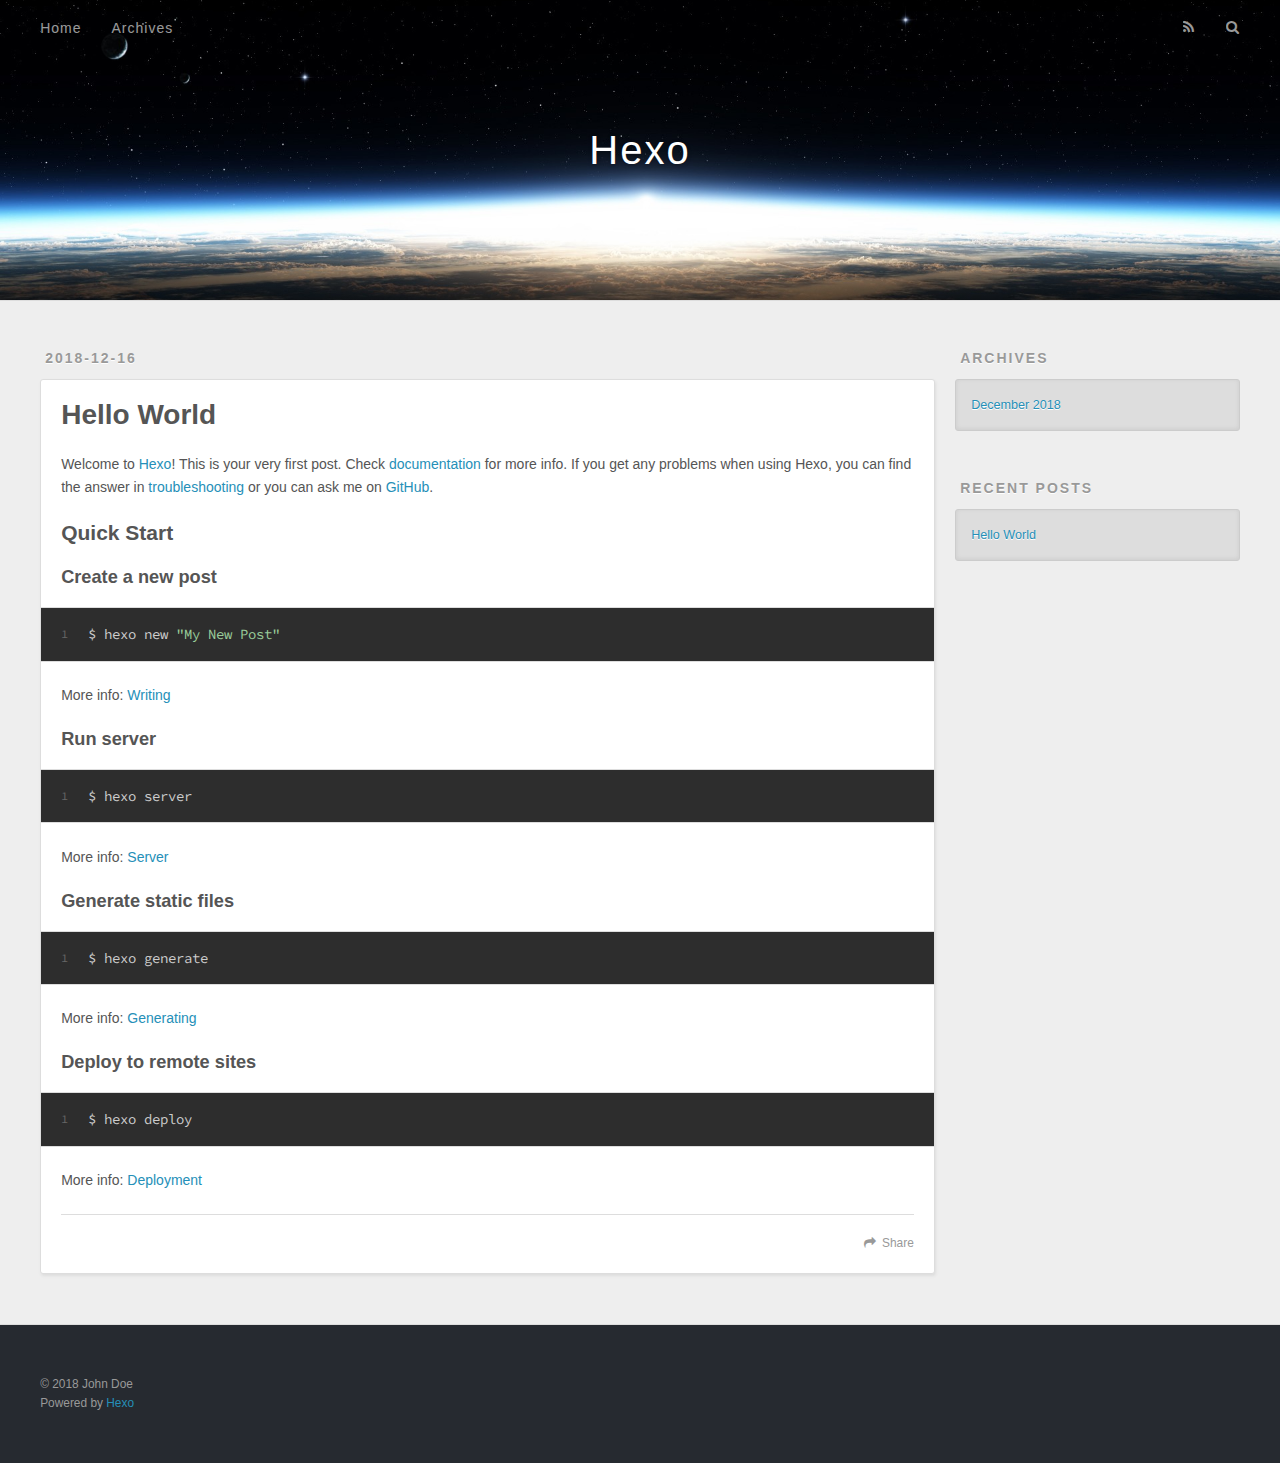
==== index.html @ 68a0a8bb "Site updated: 2018-12-16 21:15:47" ====
<!DOCTYPE html>
<html>
<head><meta name="generator" content="Hexo 3.8.0">
  <meta charset="utf-8">
  

  
  <title>Hexo</title>
  <meta name="viewport" content="width=device-width, initial-scale=1, maximum-scale=1">
  <meta property="og:type" content="website">
<meta property="og:title" content="Hexo">
<meta property="og:url" content="http://yoursite.com/index.html">
<meta property="og:site_name" content="Hexo">
<meta property="og:locale" content="default">
<meta name="twitter:card" content="summary">
<meta name="twitter:title" content="Hexo">
  
    <link rel="alternate" href="/atom.xml" title="Hexo" type="application/atom+xml">
  
  
    <link rel="icon" href="/favicon.png">
  
  
    <link href="//fonts.googleapis.com/css?family=Source+Code+Pro" rel="stylesheet" type="text/css">
  
  <link rel="stylesheet" href="/css/style.css">
</head>
</html>
<body>
  <div id="container">
    <div id="wrap">
      <header id="header">
  <div id="banner"></div>
  <div id="header-outer" class="outer">
    <div id="header-title" class="inner">
      <h1 id="logo-wrap">
        <a href="/" id="logo">Hexo</a>
      </h1>
      
    </div>
    <div id="header-inner" class="inner">
      <nav id="main-nav">
        <a id="main-nav-toggle" class="nav-icon"></a>
        
          <a class="main-nav-link" href="/">Home</a>
        
          <a class="main-nav-link" href="/archives">Archives</a>
        
      </nav>
      <nav id="sub-nav">
        
          <a id="nav-rss-link" class="nav-icon" href="/atom.xml" title="RSS Feed"></a>
        
        <a id="nav-search-btn" class="nav-icon" title="Search"></a>
      </nav>
      <div id="search-form-wrap">
        <form action="//google.com/search" method="get" accept-charset="UTF-8" class="search-form"><input type="search" name="q" class="search-form-input" placeholder="Search"><button type="submit" class="search-form-submit">&#xF002;</button><input type="hidden" name="sitesearch" value="http://yoursite.com"></form>
      </div>
    </div>
  </div>
</header>
      <div class="outer">
        <section id="main">
  
    <article id="post-hello-world" class="article article-type-post" itemscope="" itemprop="blogPost">
  <div class="article-meta">
    <a href="/2018/12/16/hello-world/" class="article-date">
  <time datetime="2018-12-16T12:35:05.035Z" itemprop="datePublished">2018-12-16</time>
</a>
    
  </div>
  <div class="article-inner">
    
    
      <header class="article-header">
        
  
    <h1 itemprop="name">
      <a class="article-title" href="/2018/12/16/hello-world/">Hello World</a>
    </h1>
  

      </header>
    
    <div class="article-entry" itemprop="articleBody">
      
        <p>Welcome to <a href="https://hexo.io/" target="_blank" rel="noopener">Hexo</a>! This is your very first post. Check <a href="https://hexo.io/docs/" target="_blank" rel="noopener">documentation</a> for more info. If you get any problems when using Hexo, you can find the answer in <a href="https://hexo.io/docs/troubleshooting.html" target="_blank" rel="noopener">troubleshooting</a> or you can ask me on <a href="https://github.com/hexojs/hexo/issues" target="_blank" rel="noopener">GitHub</a>.</p>
<h2 id="Quick-Start"><a href="#Quick-Start" class="headerlink" title="Quick Start"></a>Quick Start</h2><h3 id="Create-a-new-post"><a href="#Create-a-new-post" class="headerlink" title="Create a new post"></a>Create a new post</h3><figure class="highlight bash"><table><tr><td class="gutter"><pre><span class="line">1</span><br></pre></td><td class="code"><pre><span class="line">$ hexo new <span class="string">"My New Post"</span></span><br></pre></td></tr></table></figure>
<p>More info: <a href="https://hexo.io/docs/writing.html" target="_blank" rel="noopener">Writing</a></p>
<h3 id="Run-server"><a href="#Run-server" class="headerlink" title="Run server"></a>Run server</h3><figure class="highlight bash"><table><tr><td class="gutter"><pre><span class="line">1</span><br></pre></td><td class="code"><pre><span class="line">$ hexo server</span><br></pre></td></tr></table></figure>
<p>More info: <a href="https://hexo.io/docs/server.html" target="_blank" rel="noopener">Server</a></p>
<h3 id="Generate-static-files"><a href="#Generate-static-files" class="headerlink" title="Generate static files"></a>Generate static files</h3><figure class="highlight bash"><table><tr><td class="gutter"><pre><span class="line">1</span><br></pre></td><td class="code"><pre><span class="line">$ hexo generate</span><br></pre></td></tr></table></figure>
<p>More info: <a href="https://hexo.io/docs/generating.html" target="_blank" rel="noopener">Generating</a></p>
<h3 id="Deploy-to-remote-sites"><a href="#Deploy-to-remote-sites" class="headerlink" title="Deploy to remote sites"></a>Deploy to remote sites</h3><figure class="highlight bash"><table><tr><td class="gutter"><pre><span class="line">1</span><br></pre></td><td class="code"><pre><span class="line">$ hexo deploy</span><br></pre></td></tr></table></figure>
<p>More info: <a href="https://hexo.io/docs/deployment.html" target="_blank" rel="noopener">Deployment</a></p>

      
    </div>
    <footer class="article-footer">
      <a data-url="http://yoursite.com/2018/12/16/hello-world/" data-id="cjpqvtoq40000vkah9egn4f85" class="article-share-link">Share</a>
      
      
    </footer>
  </div>
  
</article>


  


</section>
        
          <aside id="sidebar">
  
    

  
    

  
    
  
    
  <div class="widget-wrap">
    <h3 class="widget-title">Archives</h3>
    <div class="widget">
      <ul class="archive-list"><li class="archive-list-item"><a class="archive-list-link" href="/archives/2018/12/">December 2018</a></li></ul>
    </div>
  </div>


  
    
  <div class="widget-wrap">
    <h3 class="widget-title">Recent Posts</h3>
    <div class="widget">
      <ul>
        
          <li>
            <a href="/2018/12/16/hello-world/">Hello World</a>
          </li>
        
      </ul>
    </div>
  </div>

  
</aside>
        
      </div>
      <footer id="footer">
  
  <div class="outer">
    <div id="footer-info" class="inner">
      &copy; 2018 John Doe<br>
      Powered by <a href="http://hexo.io/" target="_blank">Hexo</a>
    </div>
  </div>
</footer>
    </div>
    <nav id="mobile-nav">
  
    <a href="/" class="mobile-nav-link">Home</a>
  
    <a href="/archives" class="mobile-nav-link">Archives</a>
  
</nav>
    

<script src="//ajax.googleapis.com/ajax/libs/jquery/2.0.3/jquery.min.js"></script>


  <link rel="stylesheet" href="/fancybox/jquery.fancybox.css">
  <script src="/fancybox/jquery.fancybox.pack.js"></script>


<script src="/js/script.js"></script>



  </div>
</body>
</html>
---- css/style.css ----
body {
  width: 100%;
}
body:before,
body:after {
  content: "";
  display: table;
}
body:after {
  clear: both;
}
html,
body,
div,
span,
applet,
object,
iframe,
h1,
h2,
h3,
h4,
h5,
h6,
p,
blockquote,
pre,
a,
abbr,
acronym,
address,
big,
cite,
code,
del,
dfn,
em,
img,
ins,
kbd,
q,
s,
samp,
small,
strike,
strong,
sub,
sup,
tt,
var,
dl,
dt,
dd,
ol,
ul,
li,
fieldset,
form,
label,
legend,
table,
caption,
tbody,
tfoot,
thead,
tr,
th,
td {
  margin: 0;
  padding: 0;
  border: 0;
  outline: 0;
  font-weight: inherit;
  font-style: inherit;
  font-family: inherit;
  font-size: 100%;
  vertical-align: baseline;
}
body {
  line-height: 1;
  color: #000;
  background: #fff;
}
ol,
ul {
  list-style: none;
}
table {
  border-collapse: separate;
  border-spacing: 0;
  vertical-align: middle;
}
caption,
th,
td {
  text-align: left;
  font-weight: normal;
  vertical-align: middle;
}
a img {
  border: none;
}
input,
button {
  margin: 0;
  padding: 0;
}
input::-moz-focus-inner,
button::-moz-focus-inner {
  border: 0;
  padding: 0;
}
@font-face {
  font-family: FontAwesome;
  font-style: normal;
  font-weight: normal;
  src: url("fonts/fontawesome-webfont.eot?v=#4.0.3");
  src: url("fonts/fontawesome-webfont.eot?#iefix&v=#4.0.3") format("embedded-opentype"), url("fonts/fontawesome-webfont.woff?v=#4.0.3") format("woff"), url("fonts/fontawesome-webfont.ttf?v=#4.0.3") format("truetype"), url("fonts/fontawesome-webfont.svg#fontawesomeregular?v=#4.0.3") format("svg");
}
html,
body,
#container {
  height: 100%;
}
body {
  background: #eee;
  font: 14px -apple-system, BlinkMacSystemFont, "Segoe UI", "Roboto", "Oxygen", "Ubuntu", "Cantarell", "Fira Sans", "Droid Sans", "Helvetica Neue", sans-serif;
  -webkit-text-size-adjust: 100%;
}
.outer {
  max-width: 1220px;
  margin: 0 auto;
  padding: 0 20px;
}
.outer:before,
.outer:after {
  content: "";
  display: table;
}
.outer:after {
  clear: both;
}
.inner {
  display: inline;
  float: left;
  width: 98.33333333333333%;
  margin: 0 0.833333333333333%;
}
.left,
.alignleft {
  float: left;
}
.right,
.alignright {
  float: right;
}
.clear {
  clear: both;
}
#container {
  position: relative;
}
.mobile-nav-on {
  overflow: hidden;
}
#wrap {
  height: 100%;
  width: 100%;
  position: absolute;
  top: 0;
  left: 0;
  -webkit-transition: 0.2s ease-out;
  -moz-transition: 0.2s ease-out;
  -ms-transition: 0.2s ease-out;
  transition: 0.2s ease-out;
  z-index: 1;
  background: #eee;
}
.mobile-nav-on #wrap {
  left: 280px;
}
@media screen and (min-width: 768px) {
  #main {
    display: inline;
    float: left;
    width: 73.33333333333333%;
    margin: 0 0.833333333333333%;
  }
}
.article-date,
.article-category-link,
.archive-year,
.widget-title {
  text-decoration: none;
  text-transform: uppercase;
  letter-spacing: 2px;
  color: #999;
  margin-bottom: 1em;
  margin-left: 5px;
  line-height: 1em;
  text-shadow: 0 1px #fff;
  font-weight: bold;
}
.article-inner,
.archive-article-inner {
  background: #fff;
  -webkit-box-shadow: 1px 2px 3px #ddd;
  box-shadow: 1px 2px 3px #ddd;
  border: 1px solid #ddd;
  border-radius: 3px;
}
.article-entry h1,
.widget h1 {
  font-size: 2em;
}
.article-entry h2,
.widget h2 {
  font-size: 1.5em;
}
.article-entry h3,
.widget h3 {
  font-size: 1.3em;
}
.article-entry h4,
.widget h4 {
  font-size: 1.2em;
}
.article-entry h5,
.widget h5 {
  font-size: 1em;
}
.article-entry h6,
.widget h6 {
  font-size: 1em;
  color: #999;
}
.article-entry hr,
.widget hr {
  border: 1px dashed #ddd;
}
.article-entry strong,
.widget strong {
  font-weight: bold;
}
.article-entry em,
.widget em,
.article-entry cite,
.widget cite {
  font-style: italic;
}
.article-entry sup,
.widget sup,
.article-entry sub,
.widget sub {
  font-size: 0.75em;
  line-height: 0;
  position: relative;
  vertical-align: baseline;
}
.article-entry sup,
.widget sup {
  top: -0.5em;
}
.article-entry sub,
.widget sub {
  bottom: -0.2em;
}
.article-entry small,
.widget small {
  font-size: 0.85em;
}
.article-entry acronym,
.widget acronym,
.article-entry abbr,
.widget abbr {
  border-bottom: 1px dotted;
}
.article-entry ul,
.widget ul,
.article-entry ol,
.widget ol,
.article-entry dl,
.widget dl {
  margin: 0 20px;
  line-height: 1.6em;
}
.article-entry ul ul,
.widget ul ul,
.article-entry ol ul,
.widget ol ul,
.article-entry ul ol,
.widget ul ol,
.article-entry ol ol,
.widget ol ol {
  margin-top: 0;
  margin-bottom: 0;
}
.article-entry ul,
.widget ul {
  list-style: disc;
}
.article-entry ol,
.widget ol {
  list-style: decimal;
}
.article-entry dt,
.widget dt {
  font-weight: bold;
}
#header {
  height: 300px;
  position: relative;
  border-bottom: 1px solid #ddd;
}
#header:before,
#header:after {
  content: "";
  position: absolute;
  left: 0;
  right: 0;
  height: 40px;
}
#header:before {
  top: 0;
  background: -webkit-linear-gradient(rgba(0,0,0,0.2), transparent);
  background: -moz-linear-gradient(rgba(0,0,0,0.2), transparent);
  background: -ms-linear-gradient(rgba(0,0,0,0.2), transparent);
  background: linear-gradient(rgba(0,0,0,0.2), transparent);
}
#header:after {
  bottom: 0;
  background: -webkit-linear-gradient(transparent, rgba(0,0,0,0.2));
  background: -moz-linear-gradient(transparent, rgba(0,0,0,0.2));
  background: -ms-linear-gradient(transparent, rgba(0,0,0,0.2));
  background: linear-gradient(transparent, rgba(0,0,0,0.2));
}
#header-outer {
  height: 100%;
  position: relative;
}
#header-inner {
  position: relative;
  overflow: hidden;
}
#banner {
  position: absolute;
  top: 0;
  left: 0;
  width: 100%;
  height: 100%;
  background: url("images/banner.jpg") center #000;
  -webkit-background-size: cover;
  -moz-background-size: cover;
  background-size: cover;
  z-index: -1;
}
#header-title {
  text-align: center;
  height: 40px;
  position: absolute;
  top: 50%;
  left: 0;
  margin-top: -20px;
}
#logo,
#subtitle {
  text-decoration: none;
  color: #fff;
  font-weight: 300;
  text-shadow: 0 1px 4px rgba(0,0,0,0.3);
}
#logo {
  font-size: 40px;
  line-height: 40px;
  letter-spacing: 2px;
}
#subtitle {
  font-size: 16px;
  line-height: 16px;
  letter-spacing: 1px;
}
#subtitle-wrap {
  margin-top: 16px;
}
#main-nav {
  float: left;
  margin-left: -15px;
}
.nav-icon,
.main-nav-link {
  float: left;
  color: #fff;
  opacity: 0.6;
  text-decoration: none;
  text-shadow: 0 1px rgba(0,0,0,0.2);
  -webkit-transition: opacity 0.2s;
  -moz-transition: opacity 0.2s;
  -ms-transition: opacity 0.2s;
  transition: opacity 0.2s;
  display: block;
  padding: 20px 15px;
}
.nav-icon:hover,
.main-nav-link:hover {
  opacity: 1;
}
.nav-icon {
  font-family: FontAwesome;
  text-align: center;
  font-size: 14px;
  width: 14px;
  height: 14px;
  padding: 20px 15px;
  position: relative;
  cursor: pointer;
}
.main-nav-link {
  font-weight: 300;
  letter-spacing: 1px;
}
@media screen and (max-width: 479px) {
  .main-nav-link {
    display: none;
  }
}
#main-nav-toggle {
  display: none;
}
#main-nav-toggle:before {
  content: "\f0c9";
}
@media screen and (max-width: 479px) {
  #main-nav-toggle {
    display: block;
  }
}
#sub-nav {
  float: right;
  margin-right: -15px;
}
#nav-rss-link:before {
  content: "\f09e";
}
#nav-search-btn:before {
  content: "\f002";
}
#search-form-wrap {
  position: absolute;
  top: 15px;
  width: 150px;
  height: 30px;
  right: -150px;
  opacity: 0;
  -webkit-transition: 0.2s ease-out;
  -moz-transition: 0.2s ease-out;
  -ms-transition: 0.2s ease-out;
  transition: 0.2s ease-out;
}
#search-form-wrap.on {
  opacity: 1;
  right: 0;
}
@media screen and (max-width: 479px) {
  #search-form-wrap {
    width: 100%;
    right: -100%;
  }
}
.search-form {
  position: absolute;
  top: 0;
  left: 0;
  right: 0;
  background: #fff;
  padding: 5px 15px;
  border-radius: 15px;
  -webkit-box-shadow: 0 0 10px rgba(0,0,0,0.3);
  box-shadow: 0 0 10px rgba(0,0,0,0.3);
}
.search-form-input {
  border: none;
  background: none;
  color: #555;
  width: 100%;
  font: 13px -apple-system, BlinkMacSystemFont, "Segoe UI", "Roboto", "Oxygen", "Ubuntu", "Cantarell", "Fira Sans", "Droid Sans", "Helvetica Neue", sans-serif;
  outline: none;
}
.search-form-input::-webkit-search-results-decoration,
.search-form-input::-webkit-search-cancel-button {
  -webkit-appearance: none;
}
.search-form-submit {
  position: absolute;
  top: 50%;
  right: 10px;
  margin-top: -7px;
  font: 13px FontAwesome;
  border: none;
  background: none;
  color: #bbb;
  cursor: pointer;
}
.search-form-submit:hover,
.search-form-submit:focus {
  color: #777;
}
.article {
  margin: 50px 0;
}
.article-inner {
  overflow: hidden;
}
.article-meta:before,
.article-meta:after {
  content: "";
  display: table;
}
.article-meta:after {
  clear: both;
}
.article-date {
  float: left;
}
.article-category {
  float: left;
  line-height: 1em;
  color: #ccc;
  text-shadow: 0 1px #fff;
  margin-left: 8px;
}
.article-category:before {
  content: "\2022";
}
.article-category-link {
  margin: 0 12px 1em;
}
.article-header {
  padding: 20px 20px 0;
}
.article-title {
  text-decoration: none;
  font-size: 2em;
  font-weight: bold;
  color: #555;
  line-height: 1.1em;
  -webkit-transition: color 0.2s;
  -moz-transition: color 0.2s;
  -ms-transition: color 0.2s;
  transition: color 0.2s;
}
a.article-title:hover {
  color: #258fb8;
}
.article-entry {
  color: #555;
  padding: 0 20px;
}
.article-entry:before,
.article-entry:after {
  content: "";
  display: table;
}
.article-entry:after {
  clear: both;
}
.article-entry p,
.article-entry table {
  line-height: 1.6em;
  margin: 1.6em 0;
}
.article-entry h1,
.article-entry h2,
.article-entry h3,
.article-entry h4,
.article-entry h5,
.article-entry h6 {
  font-weight: bold;
}
.article-entry h1,
.article-entry h2,
.article-entry h3,
.article-entry h4,
.article-entry h5,
.article-entry h6 {
  line-height: 1.1em;
  margin: 1.1em 0;
}
.article-entry a {
  color: #258fb8;
  text-decoration: none;
}
.article-entry a:hover {
  text-decoration: underline;
}
.article-entry ul,
.article-entry ol,
.article-entry dl {
  margin-top: 1.6em;
  margin-bottom: 1.6em;
}
.article-entry img,
.article-entry video {
  max-width: 100%;
  height: auto;
  display: block;
  margin: auto;
}
.article-entry iframe {
  border: none;
}
.article-entry table {
  width: 100%;
  border-collapse: collapse;
  border-spacing: 0;
}
.article-entry th {
  font-weight: bold;
  border-bottom: 3px solid #ddd;
  padding-bottom: 0.5em;
}
.article-entry td {
  border-bottom: 1px solid #ddd;
  padding: 10px 0;
}
.article-entry blockquote {
  font-family: Georgia, "Times New Roman", serif;
  font-size: 1.4em;
  margin: 1.6em 20px;
  text-align: center;
}
.article-entry blockquote footer {
  font-size: 14px;
  margin: 1.6em 0;
  font-family: -apple-system, BlinkMacSystemFont, "Segoe UI", "Roboto", "Oxygen", "Ubuntu", "Cantarell", "Fira Sans", "Droid Sans", "Helvetica Neue", sans-serif;
}
.article-entry blockquote footer cite:before {
  content: "—";
  padding: 0 0.5em;
}
.article-entry .pullquote {
  text-align: left;
  width: 45%;
  margin: 0;
}
.article-entry .pullquote.left {
  margin-left: 0.5em;
  margin-right: 1em;
}
.article-entry .pullquote.right {
  margin-right: 0.5em;
  margin-left: 1em;
}
.article-entry .caption {
  color: #999;
  display: block;
  font-size: 0.9em;
  margin-top: 0.5em;
  position: relative;
  text-align: center;
}
.article-entry .video-container {
  position: relative;
  padding-top: 56.25%;
  height: 0;
  overflow: hidden;
}
.article-entry .video-container iframe,
.article-entry .video-container object,
.article-entry .video-container embed {
  position: absolute;
  top: 0;
  left: 0;
  width: 100%;
  height: 100%;
  margin-top: 0;
}
.article-more-link a {
  display: inline-block;
  line-height: 1em;
  padding: 6px 15px;
  border-radius: 15px;
  background: #eee;
  color: #999;
  text-shadow: 0 1px #fff;
  text-decoration: none;
}
.article-more-link a:hover {
  background: #258fb8;
  color: #fff;
  text-decoration: none;
  text-shadow: 0 1px #1e7293;
}
.article-footer {
  font-size: 0.85em;
  line-height: 1.6em;
  border-top: 1px solid #ddd;
  padding-top: 1.6em;
  margin: 0 20px 20px;
}
.article-footer:before,
.article-footer:after {
  content: "";
  display: table;
}
.article-footer:after {
  clear: both;
}
.article-footer a {
  color: #999;
  text-decoration: none;
}
.article-footer a:hover {
  color: #555;
}
.article-tag-list-item {
  float: left;
  margin-right: 10px;
}
.article-tag-list-link:before {
  content: "#";
}
.article-comment-link {
  float: right;
}
.article-comment-link:before {
  content: "\f075";
  font-family: FontAwesome;
  padding-right: 8px;
}
.article-share-link {
  cursor: pointer;
  float: right;
  margin-left: 20px;
}
.article-share-link:before {
  content: "\f064";
  font-family: FontAwesome;
  padding-right: 6px;
}
#article-nav {
  position: relative;
}
#article-nav:before,
#article-nav:after {
  content: "";
  display: table;
}
#article-nav:after {
  clear: both;
}
@media screen and (min-width: 768px) {
  #article-nav {
    margin: 50px 0;
  }
  #article-nav:before {
    width: 8px;
    height: 8px;
    position: absolute;
    top: 50%;
    left: 50%;
    margin-top: -4px;
    margin-left: -4px;
    content: "";
    border-radius: 50%;
    background: #ddd;
    -webkit-box-shadow: 0 1px 2px #fff;
    box-shadow: 0 1px 2px #fff;
  }
}
.article-nav-link-wrap {
  text-decoration: none;
  text-shadow: 0 1px #fff;
  color: #999;
  -webkit-box-sizing: border-box;
  -moz-box-sizing: border-box;
  box-sizing: border-box;
  margin-top: 50px;
  text-align: center;
  display: block;
}
.article-nav-link-wrap:hover {
  color: #555;
}
@media screen and (min-width: 768px) {
  .article-nav-link-wrap {
    width: 50%;
    margin-top: 0;
  }
}
@media screen and (min-width: 768px) {
  #article-nav-newer {
    float: left;
    text-align: right;
    padding-right: 20px;
  }
}
@media screen and (min-width: 768px) {
  #article-nav-older {
    float: right;
    text-align: left;
    padding-left: 20px;
  }
}
.article-nav-caption {
  text-transform: uppercase;
  letter-spacing: 2px;
  color: #ddd;
  line-height: 1em;
  font-weight: bold;
}
#article-nav-newer .article-nav-caption {
  margin-right: -2px;
}
.article-nav-title {
  font-size: 0.85em;
  line-height: 1.6em;
  margin-top: 0.5em;
}
.article-share-box {
  position: absolute;
  display: none;
  background: #fff;
  -webkit-box-shadow: 1px 2px 10px rgba(0,0,0,0.2);
  box-shadow: 1px 2px 10px rgba(0,0,0,0.2);
  border-radius: 3px;
  margin-left: -145px;
  overflow: hidden;
  z-index: 1;
}
.article-share-box.on {
  display: block;
}
.article-share-input {
  width: 100%;
  background: none;
  -webkit-box-sizing: border-box;
  -moz-box-sizing: border-box;
  box-sizing: border-box;
  font: 14px -apple-system, BlinkMacSystemFont, "Segoe UI", "Roboto", "Oxygen", "Ubuntu", "Cantarell", "Fira Sans", "Droid Sans", "Helvetica Neue", sans-serif;
  padding: 0 15px;
  color: #555;
  outline: none;
  border: 1px solid #ddd;
  border-radius: 3px 3px 0 0;
  height: 36px;
  line-height: 36px;
}
.article-share-links {
  background: #eee;
}
.article-share-links:before,
.article-share-links:after {
  content: "";
  display: table;
}
.article-share-links:after {
  clear: both;
}
.article-share-twitter,
.article-share-facebook,
.article-share-pinterest,
.article-share-google {
  width: 50px;
  height: 36px;
  display: block;
  float: left;
  position: relative;
  color: #999;
  text-shadow: 0 1px #fff;
}
.article-share-twitter:before,
.article-share-facebook:before,
.article-share-pinterest:before,
.article-share-google:before {
  font-size: 20px;
  font-family: FontAwesome;
  width: 20px;
  height: 20px;
  position: absolute;
  top: 50%;
  left: 50%;
  margin-top: -10px;
  margin-left: -10px;
  text-align: center;
}
.article-share-twitter:hover,
.article-share-facebook:hover,
.article-share-pinterest:hover,
.article-share-google:hover {
  color: #fff;
}
.article-share-twitter:before {
  content: "\f099";
}
.article-share-twitter:hover {
  background: #00aced;
  text-shadow: 0 1px #008abe;
}
.article-share-facebook:before {
  content: "\f09a";
}
.article-share-facebook:hover {
  background: #3b5998;
  text-shadow: 0 1px #2f477a;
}
.article-share-pinterest:before {
  content: "\f0d2";
}
.article-share-pinterest:hover {
  background: #cb2027;
  text-shadow: 0 1px #a21a1f;
}
.article-share-google:before {
  content: "\f0d5";
}
.article-share-google:hover {
  background: #dd4b39;
  text-shadow: 0 1px #be3221;
}
.article-gallery {
  background: #000;
  position: relative;
}
.article-gallery-photos {
  position: relative;
  overflow: hidden;
}
.article-gallery-img {
  display: none;
  max-width: 100%;
}
.article-gallery-img:first-child {
  display: block;
}
.article-gallery-img.loaded {
  position: absolute;
  display: block;
}
.article-gallery-img img {
  display: block;
  max-width: 100%;
  margin: 0 auto;
}
#comments {
  background: #fff;
  -webkit-box-shadow: 1px 2px 3px #ddd;
  box-shadow: 1px 2px 3px #ddd;
  padding: 20px;
  border: 1px solid #ddd;
  border-radius: 3px;
  margin: 50px 0;
}
#comments a {
  color: #258fb8;
}
.archives-wrap {
  margin: 50px 0;
}
.archives:before,
.archives:after {
  content: "";
  display: table;
}
.archives:after {
  clear: both;
}
.archive-year-wrap {
  margin-bottom: 1em;
}
.archives {
  -webkit-column-gap: 10px;
  -moz-column-gap: 10px;
  column-gap: 10px;
}
@media screen and (min-width: 480px) and (max-width: 767px) {
  .archives {
    -webkit-column-count: 2;
    -moz-column-count: 2;
    column-count: 2;
  }
}
@media screen and (min-width: 768px) {
  .archives {
    -webkit-column-count: 3;
    -moz-column-count: 3;
    column-count: 3;
  }
}
.archive-article {
  -webkit-column-break-inside: avoid;
  page-break-inside: avoid;
  overflow: hidden;
  break-inside: avoid-column;
}
.archive-article-inner {
  padding: 10px;
  margin-bottom: 15px;
}
.archive-article-title {
  text-decoration: none;
  font-weight: bold;
  color: #555;
  -webkit-transition: color 0.2s;
  -moz-transition: color 0.2s;
  -ms-transition: color 0.2s;
  transition: color 0.2s;
  line-height: 1.6em;
}
.archive-article-title:hover {
  color: #258fb8;
}
.archive-article-footer {
  margin-top: 1em;
}
.archive-article-date {
  color: #999;
  text-decoration: none;
  font-size: 0.85em;
  line-height: 1em;
  margin-bottom: 0.5em;
  display: block;
}
#page-nav {
  margin: 50px auto;
  background: #fff;
  -webkit-box-shadow: 1px 2px 3px #ddd;
  box-shadow: 1px 2px 3px #ddd;
  border: 1px solid #ddd;
  border-radius: 3px;
  text-align: center;
  color: #999;
  overflow: hidden;
}
#page-nav:before,
#page-nav:after {
  content: "";
  display: table;
}
#page-nav:after {
  clear: both;
}
#page-nav a,
#page-nav span {
  padding: 10px 20px;
  line-height: 1;
  height: 2ex;
}
#page-nav a {
  color: #999;
  text-decoration: none;
}
#page-nav a:hover {
  background: #999;
  color: #fff;
}
#page-nav .prev {
  float: left;
}
#page-nav .next {
  float: right;
}
#page-nav .page-number {
  display: inline-block;
}
@media screen and (max-width: 479px) {
  #page-nav .page-number {
    display: none;
  }
}
#page-nav .current {
  color: #555;
  font-weight: bold;
}
#page-nav .space {
  color: #ddd;
}
#footer {
  background: #262a30;
  padding: 50px 0;
  border-top: 1px solid #ddd;
  color: #999;
}
#footer a {
  color: #258fb8;
  text-decoration: none;
}
#footer a:hover {
  text-decoration: underline;
}
#footer-info {
  line-height: 1.6em;
  font-size: 0.85em;
}
.article-entry pre,
.article-entry .highlight {
  background: #2d2d2d;
  margin: 0 -20px;
  padding: 15px 20px;
  border-style: solid;
  border-color: #ddd;
  border-width: 1px 0;
  overflow: auto;
  color: #ccc;
  line-height: 22.400000000000002px;
}
.article-entry .highlight .gutter pre,
.article-entry .gist .gist-file .gist-data .line-numbers {
  color: #666;
  font-size: 0.85em;
}
.article-entry pre,
.article-entry code {
  font-family: "Source Code Pro", Consolas, Monaco, Menlo, Consolas, monospace;
}
.article-entry code {
  background: #eee;
  text-shadow: 0 1px #fff;
  padding: 0 0.3em;
}
.article-entry pre code {
  background: none;
  text-shadow: none;
  padding: 0;
}
.article-entry .highlight pre {
  border: none;
  margin: 0;
  padding: 0;
}
.article-entry .highlight table {
  margin: 0;
  width: auto;
}
.article-entry .highlight td {
  border: none;
  padding: 0;
}
.article-entry .highlight figcaption {
  font-size: 0.85em;
  color: #999;
  line-height: 1em;
  margin-bottom: 1em;
}
.article-entry .highlight figcaption:before,
.article-entry .highlight figcaption:after {
  content: "";
  display: table;
}
.article-entry .highlight figcaption:after {
  clear: both;
}
.article-entry .highlight figcaption a {
  float: right;
}
.article-entry .highlight .gutter pre {
  text-align: right;
  padding-right: 20px;
}
.article-entry .highlight .line {
  height: 22.400000000000002px;
}
.article-entry .highlight .line.marked {
  background: #515151;
}
.article-entry .gist {
  margin: 0 -20px;
  border-style: solid;
  border-color: #ddd;
  border-width: 1px 0;
  background: #2d2d2d;
  padding: 15px 20px 15px 0;
}
.article-entry .gist .gist-file {
  border: none;
  font-family: "Source Code Pro", Consolas, Monaco, Menlo, Consolas, monospace;
  margin: 0;
}
.article-entry .gist .gist-file .gist-data {
  background: none;
  border: none;
}
.article-entry .gist .gist-file .gist-data .line-numbers {
  background: none;
  border: none;
  padding: 0 20px 0 0;
}
.article-entry .gist .gist-file .gist-data .line-data {
  padding: 0 !important;
}
.article-entry .gist .gist-file .highlight {
  margin: 0;
  padding: 0;
  border: none;
}
.article-entry .gist .gist-file .gist-meta {
  background: #2d2d2d;
  color: #999;
  font: 0.85em -apple-system, BlinkMacSystemFont, "Segoe UI", "Roboto", "Oxygen", "Ubuntu", "Cantarell", "Fira Sans", "Droid Sans", "Helvetica Neue", sans-serif;
  text-shadow: 0 0;
  padding: 0;
  margin-top: 1em;
  margin-left: 20px;
}
.article-entry .gist .gist-file .gist-meta a {
  color: #258fb8;
  font-weight: normal;
}
.article-entry .gist .gist-file .gist-meta a:hover {
  text-decoration: underline;
}
pre .comment,
pre .title {
  color: #999;
}
pre .variable,
pre .attribute,
pre .tag,
pre .regexp,
pre .ruby .constant,
pre .xml .tag .title,
pre .xml .pi,
pre .xml .doctype,
pre .html .doctype,
pre .css .id,
pre .css .class,
pre .css .pseudo {
  color: #f2777a;
}
pre .number,
pre .preprocessor,
pre .built_in,
pre .literal,
pre .params,
pre .constant {
  color: #f99157;
}
pre .class,
pre .ruby .class .title,
pre .css .rules .attribute {
  color: #9c9;
}
pre .string,
pre .value,
pre .inheritance,
pre .header,
pre .ruby .symbol,
pre .xml .cdata {
  color: #9c9;
}
pre .css .hexcolor {
  color: #6cc;
}
pre .function,
pre .python .decorator,
pre .python .title,
pre .ruby .function .title,
pre .ruby .title .keyword,
pre .perl .sub,
pre .javascript .title,
pre .coffeescript .title {
  color: #69c;
}
pre .keyword,
pre .javascript .function {
  color: #c9c;
}
@media screen and (max-width: 479px) {
  #mobile-nav {
    position: absolute;
    top: 0;
    left: 0;
    width: 280px;
    height: 100%;
    background: #191919;
    border-right: 1px solid #fff;
  }
}
@media screen and (max-width: 479px) {
  .mobile-nav-link {
    display: block;
    color: #999;
    text-decoration: none;
    padding: 15px 20px;
    font-weight: bold;
  }
  .mobile-nav-link:hover {
    color: #fff;
  }
}
@media screen and (min-width: 768px) {
  #sidebar {
    display: inline;
    float: left;
    width: 23.333333333333332%;
    margin: 0 0.833333333333333%;
  }
}
.widget-wrap {
  margin: 50px 0;
}
.widget {
  color: #777;
  text-shadow: 0 1px #fff;
  background: #ddd;
  -webkit-box-shadow: 0 -1px 4px #ccc inset;
  box-shadow: 0 -1px 4px #ccc inset;
  border: 1px solid #ccc;
  padding: 15px;
  border-radius: 3px;
}
.widget a {
  color: #258fb8;
  text-decoration: none;
}
.widget a:hover {
  text-decoration: underline;
}
.widget ul ul,
.widget ol ul,
.widget dl ul,
.widget ul ol,
.widget ol ol,
.widget dl ol,
.widget ul dl,
.widget ol dl,
.widget dl dl {
  margin-left: 15px;
  list-style: disc;
}
.widget {
  line-height: 1.6em;
  word-wrap: break-word;
  font-size: 0.9em;
}
.widget ul,
.widget ol {
  list-style: none;
  margin: 0;
}
.widget ul ul,
.widget ol ul,
.widget ul ol,
.widget ol ol {
  margin: 0 20px;
}
.widget ul ul,
.widget ol ul {
  list-style: disc;
}
.widget ul ol,
.widget ol ol {
  list-style: decimal;
}
.category-list-count,
.tag-list-count,
.archive-list-count {
  padding-left: 5px;
  color: #999;
  font-size: 0.85em;
}
.category-list-count:before,
.tag-list-count:before,
.archive-list-count:before {
  content: "(";
}
.category-list-count:after,
.tag-list-count:after,
.archive-list-count:after {
  content: ")";
}
.tagcloud a {
  margin-right: 5px;
  display: inline-block;
}
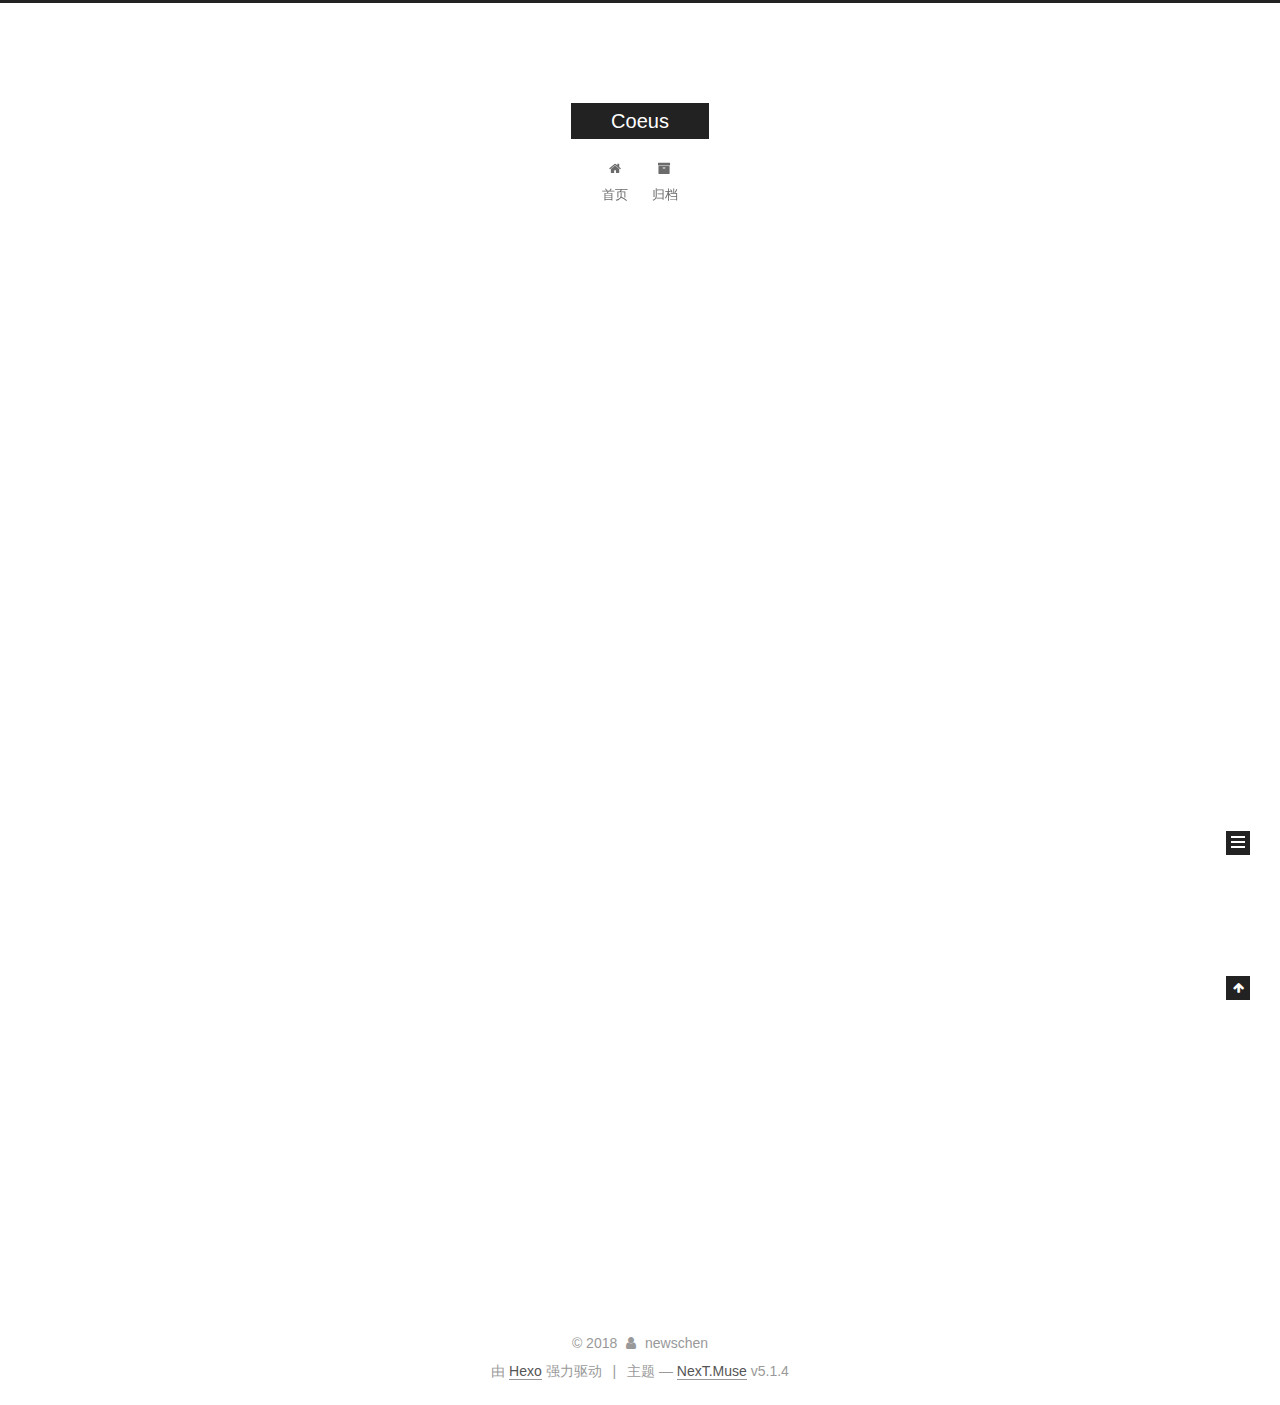
==== commit c5e66f72: "Site updated: 2018-12-17 00:51:38" ====
--- a/index.html
+++ b/index.html
@@ -1,90 +1,309 @@
 <!DOCTYPE html>
-<html>
+
+
+
+  
+
+
+<html class="theme-next muse use-motion" lang="zh-Hans">
 <head><meta name="generator" content="Hexo 3.8.0">
-  <meta charset="utf-8">
-  
-
-  
-  <title>Hexo</title>
-  <meta name="viewport" content="width=device-width, initial-scale=1, maximum-scale=1">
-  <meta property="og:type" content="website">
-<meta property="og:title" content="Hexo">
+  <meta charset="UTF-8">
+<meta http-equiv="X-UA-Compatible" content="IE=edge">
+<meta name="viewport" content="width=device-width, initial-scale=1, maximum-scale=1">
+<meta name="theme-color" content="#222">
+
+
+
+
+
+
+
+
+
+<meta http-equiv="Cache-Control" content="no-transform">
+<meta http-equiv="Cache-Control" content="no-siteapp">
+
+
+
+
+
+
+
+
+
+
+
+
+
+
+
+
+  
+  
+  <link href="/lib/fancybox/source/jquery.fancybox.css?v=2.1.5" rel="stylesheet" type="text/css">
+
+
+
+
+
+
+
+<link href="/lib/font-awesome/css/font-awesome.min.css?v=4.6.2" rel="stylesheet" type="text/css">
+
+<link href="/css/main.css?v=5.1.4" rel="stylesheet" type="text/css">
+
+
+  <link rel="apple-touch-icon" sizes="180x180" href="/images/apple-touch-icon-next.png?v=5.1.4">
+
+
+  <link rel="icon" type="image/png" sizes="32x32" href="/images/favicon-32x32-next.png?v=5.1.4">
+
+
+  <link rel="icon" type="image/png" sizes="16x16" href="/images/favicon-16x16-next.png?v=5.1.4">
+
+
+  <link rel="mask-icon" href="/images/logo.svg?v=5.1.4" color="#222">
+
+
+
+
+
+  <meta name="keywords" content="Hexo, NexT">
+
+
+
+
+
+
+
+
+
+
+<meta name="description" content="Coeus&apos;s Java technology blog">
+<meta property="og:type" content="website">
+<meta property="og:title" content="Coeus">
 <meta property="og:url" content="http://yoursite.com/index.html">
-<meta property="og:site_name" content="Hexo">
-<meta property="og:locale" content="default">
+<meta property="og:site_name" content="Coeus">
+<meta property="og:description" content="Coeus&apos;s Java technology blog">
+<meta property="og:locale" content="zh-Hans">
 <meta name="twitter:card" content="summary">
-<meta name="twitter:title" content="Hexo">
-  
-    <link rel="alternate" href="/atom.xml" title="Hexo" type="application/atom+xml">
-  
-  
-    <link rel="icon" href="/favicon.png">
-  
-  
-    <link href="//fonts.googleapis.com/css?family=Source+Code+Pro" rel="stylesheet" type="text/css">
-  
-  <link rel="stylesheet" href="/css/style.css">
+<meta name="twitter:title" content="Coeus">
+<meta name="twitter:description" content="Coeus&apos;s Java technology blog">
+
+
+
+<script type="text/javascript" id="hexo.configurations">
+  var NexT = window.NexT || {};
+  var CONFIG = {
+    root: '/',
+    scheme: 'Muse',
+    version: '5.1.4',
+    sidebar: {"position":"left","display":"post","offset":12,"b2t":false,"scrollpercent":false,"onmobile":false},
+    fancybox: true,
+    tabs: true,
+    motion: {"enable":true,"async":false,"transition":{"post_block":"fadeIn","post_header":"slideDownIn","post_body":"slideDownIn","coll_header":"slideLeftIn","sidebar":"slideUpIn"}},
+    duoshuo: {
+      userId: '0',
+      author: '博主'
+    },
+    algolia: {
+      applicationID: '',
+      apiKey: '',
+      indexName: '',
+      hits: {"per_page":10},
+      labels: {"input_placeholder":"Search for Posts","hits_empty":"We didn't find any results for the search: ${query}","hits_stats":"${hits} results found in ${time} ms"}
+    }
+  };
+</script>
+
+
+
+  <link rel="canonical" href="http://yoursite.com/">
+
+
+
+
+
+  <title>Coeus</title>
+  
+
+
+
+
+
+
+
+
 </head>
-</html>
-<body>
-  <div id="container">
-    <div id="wrap">
-      <header id="header">
-  <div id="banner"></div>
-  <div id="header-outer" class="outer">
-    <div id="header-title" class="inner">
-      <h1 id="logo-wrap">
-        <a href="/" id="logo">Hexo</a>
-      </h1>
-      
+
+<body itemscope="" itemtype="http://schema.org/WebPage" lang="zh-Hans">
+
+  
+  
+    
+  
+
+  <div class="container sidebar-position-left 
+  page-home">
+    <div class="headband"></div>
+
+    <header id="header" class="header" itemscope="" itemtype="http://schema.org/WPHeader">
+      <div class="header-inner"><div class="site-brand-wrapper">
+  <div class="site-meta ">
+    
+
+    <div class="custom-logo-site-title">
+      <a href="/" class="brand" rel="start">
+        <span class="logo-line-before"><i></i></span>
+        <span class="site-title">Coeus</span>
+        <span class="logo-line-after"><i></i></span>
+      </a>
     </div>
-    <div id="header-inner" class="inner">
-      <nav id="main-nav">
-        <a id="main-nav-toggle" class="nav-icon"></a>
-        
-          <a class="main-nav-link" href="/">Home</a>
-        
-          <a class="main-nav-link" href="/archives">Archives</a>
-        
-      </nav>
-      <nav id="sub-nav">
-        
-          <a id="nav-rss-link" class="nav-icon" href="/atom.xml" title="RSS Feed"></a>
-        
-        <a id="nav-search-btn" class="nav-icon" title="Search"></a>
-      </nav>
-      <div id="search-form-wrap">
-        <form action="//google.com/search" method="get" accept-charset="UTF-8" class="search-form"><input type="search" name="q" class="search-form-input" placeholder="Search"><button type="submit" class="search-form-submit">&#xF002;</button><input type="hidden" name="sitesearch" value="http://yoursite.com"></form>
-      </div>
-    </div>
+      
+        <p class="site-subtitle"></p>
+      
   </div>
-</header>
-      <div class="outer">
-        <section id="main">
-  
-    <article id="post-hello-world" class="article article-type-post" itemscope="" itemprop="blogPost">
-  <div class="article-meta">
-    <a href="/2018/12/16/hello-world/" class="article-date">
-  <time datetime="2018-12-16T12:35:05.035Z" itemprop="datePublished">2018-12-16</time>
-</a>
-    
+
+  <div class="site-nav-toggle">
+    <button>
+      <span class="btn-bar"></span>
+      <span class="btn-bar"></span>
+      <span class="btn-bar"></span>
+    </button>
   </div>
-  <div class="article-inner">
-    
-    
-      <header class="article-header">
-        
-  
-    <h1 itemprop="name">
-      <a class="article-title" href="/2018/12/16/hello-world/">Hello World</a>
-    </h1>
-  
-
+</div>
+
+<nav class="site-nav">
+  
+
+  
+    <ul id="menu" class="menu">
+      
+        
+        <li class="menu-item menu-item-home">
+          <a href="/" rel="section">
+            
+              <i class="menu-item-icon fa fa-fw fa-home"></i> <br>
+            
+            首页
+          </a>
+        </li>
+      
+        
+        <li class="menu-item menu-item-archives">
+          <a href="/archives/" rel="section">
+            
+              <i class="menu-item-icon fa fa-fw fa-archive"></i> <br>
+            
+            归档
+          </a>
+        </li>
+      
+
+      
+    </ul>
+  
+
+  
+</nav>
+
+
+
+ </div>
+    </header>
+
+    <main id="main" class="main">
+      <div class="main-inner">
+        <div class="content-wrap">
+          <div id="content" class="content">
+            
+  <section id="posts" class="posts-expand">
+    
+      
+
+  
+
+  
+  
+  
+
+  <article class="post post-type-normal" itemscope="" itemtype="http://schema.org/Article">
+  
+  
+  
+  <div class="post-block">
+    <link itemprop="mainEntityOfPage" href="http://yoursite.com/2018/12/16/hello-world/">
+
+    <span hidden itemprop="author" itemscope="" itemtype="http://schema.org/Person">
+      <meta itemprop="name" content="newschen">
+      <meta itemprop="description" content="">
+      <meta itemprop="image" content="/images/avatar.gif">
+    </span>
+
+    <span hidden itemprop="publisher" itemscope="" itemtype="http://schema.org/Organization">
+      <meta itemprop="name" content="Coeus">
+    </span>
+
+    
+      <header class="post-header">
+
+        
+        
+          <h1 class="post-title" itemprop="name headline">
+                
+                <a class="post-title-link" href="/2018/12/16/hello-world/" itemprop="url">Hello World</a></h1>
+        
+
+        <div class="post-meta">
+          <span class="post-time">
+            
+              <span class="post-meta-item-icon">
+                <i class="fa fa-calendar-o"></i>
+              </span>
+              
+                <span class="post-meta-item-text">发表于</span>
+              
+              <time title="创建于" itemprop="dateCreated datePublished" datetime="2018-12-16T20:35:05+08:00">
+                2018-12-16
+              </time>
+            
+
+            
+
+            
+          </span>
+
+          
+
+          
+            
+          
+
+          
+          
+
+          
+
+          
+
+          
+
+        </div>
       </header>
     
-    <div class="article-entry" itemprop="articleBody">
-      
-        <p>Welcome to <a href="https://hexo.io/" target="_blank" rel="noopener">Hexo</a>! This is your very first post. Check <a href="https://hexo.io/docs/" target="_blank" rel="noopener">documentation</a> for more info. If you get any problems when using Hexo, you can find the answer in <a href="https://hexo.io/docs/troubleshooting.html" target="_blank" rel="noopener">troubleshooting</a> or you can ask me on <a href="https://github.com/hexojs/hexo/issues" target="_blank" rel="noopener">GitHub</a>.</p>
+
+    
+    
+    
+    <div class="post-body" itemprop="articleBody">
+
+      
+      
+
+      
+        
+          
+            <p>Welcome to <a href="https://hexo.io/" target="_blank" rel="noopener">Hexo</a>! This is your very first post. Check <a href="https://hexo.io/docs/" target="_blank" rel="noopener">documentation</a> for more info. If you get any problems when using Hexo, you can find the answer in <a href="https://hexo.io/docs/troubleshooting.html" target="_blank" rel="noopener">troubleshooting</a> or you can ask me on <a href="https://github.com/hexojs/hexo/issues" target="_blank" rel="noopener">GitHub</a>.</p>
 <h2 id="Quick-Start"><a href="#Quick-Start" class="headerlink" title="Quick Start"></a>Quick Start</h2><h3 id="Create-a-new-post"><a href="#Create-a-new-post" class="headerlink" title="Create a new post"></a>Create a new post</h3><figure class="highlight bash"><table><tr><td class="gutter"><pre><span class="line">1</span><br></pre></td><td class="code"><pre><span class="line">$ hexo new <span class="string">"My New Post"</span></span><br></pre></td></tr></table></figure>
 <p>More info: <a href="https://hexo.io/docs/writing.html" target="_blank" rel="noopener">Writing</a></p>
 <h3 id="Run-server"><a href="#Run-server" class="headerlink" title="Run server"></a>Run server</h3><figure class="highlight bash"><table><tr><td class="gutter"><pre><span class="line">1</span><br></pre></td><td class="code"><pre><span class="line">$ hexo server</span><br></pre></td></tr></table></figure>
@@ -94,91 +313,307 @@
 <h3 id="Deploy-to-remote-sites"><a href="#Deploy-to-remote-sites" class="headerlink" title="Deploy to remote sites"></a>Deploy to remote sites</h3><figure class="highlight bash"><table><tr><td class="gutter"><pre><span class="line">1</span><br></pre></td><td class="code"><pre><span class="line">$ hexo deploy</span><br></pre></td></tr></table></figure>
 <p>More info: <a href="https://hexo.io/docs/deployment.html" target="_blank" rel="noopener">Deployment</a></p>
 
+          
+        
       
     </div>
-    <footer class="article-footer">
-      <a data-url="http://yoursite.com/2018/12/16/hello-world/" data-id="cjpqvtoq40000vkah9egn4f85" class="article-share-link">Share</a>
-      
+    
+    
+    
+
+    
+
+    
+
+    
+
+    <footer class="post-footer">
+      
+
+      
+
+      
+
+      
+      
+        <div class="post-eof"></div>
       
     </footer>
   </div>
   
-</article>
-
-
-  
-
-
-</section>
-        
-          <aside id="sidebar">
-  
-    
-
-  
-    
-
-  
-    
-  
-    
-  <div class="widget-wrap">
-    <h3 class="widget-title">Archives</h3>
-    <div class="widget">
-      <ul class="archive-list"><li class="archive-list-item"><a class="archive-list-link" href="/archives/2018/12/">December 2018</a></li></ul>
+  
+  
+  </article>
+
+
+    
+  </section>
+
+  
+
+
+          </div>
+          
+
+
+          
+
+        </div>
+        
+          
+  
+  <div class="sidebar-toggle">
+    <div class="sidebar-toggle-line-wrap">
+      <span class="sidebar-toggle-line sidebar-toggle-line-first"></span>
+      <span class="sidebar-toggle-line sidebar-toggle-line-middle"></span>
+      <span class="sidebar-toggle-line sidebar-toggle-line-last"></span>
     </div>
   </div>
 
-
-  
-    
-  <div class="widget-wrap">
-    <h3 class="widget-title">Recent Posts</h3>
-    <div class="widget">
-      <ul>
-        
-          <li>
-            <a href="/2018/12/16/hello-world/">Hello World</a>
-          </li>
-        
-      </ul>
+  <aside id="sidebar" class="sidebar">
+    
+    <div class="sidebar-inner">
+
+      
+
+      
+
+      <section class="site-overview-wrap sidebar-panel sidebar-panel-active">
+        <div class="site-overview">
+          <div class="site-author motion-element" itemprop="author" itemscope="" itemtype="http://schema.org/Person">
+            
+              <p class="site-author-name" itemprop="name">newschen</p>
+              <p class="site-description motion-element" itemprop="description">Coeus's Java technology blog</p>
+          </div>
+
+          <nav class="site-state motion-element">
+
+            
+              <div class="site-state-item site-state-posts">
+              
+                <a href="/archives/">
+              
+                  <span class="site-state-item-count">1</span>
+                  <span class="site-state-item-name">日志</span>
+                </a>
+              </div>
+            
+
+            
+
+            
+
+          </nav>
+
+          
+
+          
+
+          
+          
+
+          
+          
+
+          
+
+        </div>
+      </section>
+
+      
+
+      
+
     </div>
+  </aside>
+
+
+        
+      </div>
+    </main>
+
+    <footer id="footer" class="footer">
+      <div class="footer-inner">
+        <div class="copyright">&copy; <span itemprop="copyrightYear">2018</span>
+  <span class="with-love">
+    <i class="fa fa-user"></i>
+  </span>
+  <span class="author" itemprop="copyrightHolder">newschen</span>
+
+  
+</div>
+
+
+  <div class="powered-by">由 <a class="theme-link" target="_blank" href="https://hexo.io">Hexo</a> 强力驱动</div>
+
+
+
+  <span class="post-meta-divider">|</span>
+
+
+
+  <div class="theme-info">主题 &mdash; <a class="theme-link" target="_blank" href="https://github.com/iissnan/hexo-theme-next">NexT.Muse</a> v5.1.4</div>
+
+
+
+
+        
+
+
+
+
+
+
+
+        
+      </div>
+    </footer>
+
+    
+      <div class="back-to-top">
+        <i class="fa fa-arrow-up"></i>
+        
+      </div>
+    
+
+    
+
   </div>
 
   
-</aside>
-        
-      </div>
-      <footer id="footer">
-  
-  <div class="outer">
-    <div id="footer-info" class="inner">
-      &copy; 2018 John Doe<br>
-      Powered by <a href="http://hexo.io/" target="_blank">Hexo</a>
-    </div>
-  </div>
-</footer>
-    </div>
-    <nav id="mobile-nav">
-  
-    <a href="/" class="mobile-nav-link">Home</a>
-  
-    <a href="/archives" class="mobile-nav-link">Archives</a>
-  
-</nav>
-    
-
-<script src="//ajax.googleapis.com/ajax/libs/jquery/2.0.3/jquery.min.js"></script>
-
-
-  <link rel="stylesheet" href="/fancybox/jquery.fancybox.css">
-  <script src="/fancybox/jquery.fancybox.pack.js"></script>
-
-
-<script src="/js/script.js"></script>
-
-
-
-  </div>
+
+<script type="text/javascript">
+  if (Object.prototype.toString.call(window.Promise) !== '[object Function]') {
+    window.Promise = null;
+  }
+</script>
+
+
+
+
+
+
+
+
+
+  
+
+
+
+
+
+
+
+
+
+
+
+
+  
+  
+    <script type="text/javascript" src="/lib/jquery/index.js?v=2.1.3"></script>
+  
+
+  
+  
+    <script type="text/javascript" src="/lib/fastclick/lib/fastclick.min.js?v=1.0.6"></script>
+  
+
+  
+  
+    <script type="text/javascript" src="/lib/jquery_lazyload/jquery.lazyload.js?v=1.9.7"></script>
+  
+
+  
+  
+    <script type="text/javascript" src="/lib/velocity/velocity.min.js?v=1.2.1"></script>
+  
+
+  
+  
+    <script type="text/javascript" src="/lib/velocity/velocity.ui.min.js?v=1.2.1"></script>
+  
+
+  
+  
+    <script type="text/javascript" src="/lib/fancybox/source/jquery.fancybox.pack.js?v=2.1.5"></script>
+  
+
+
+  
+
+
+  <script type="text/javascript" src="/js/src/utils.js?v=5.1.4"></script>
+
+  <script type="text/javascript" src="/js/src/motion.js?v=5.1.4"></script>
+
+
+
+  
+  
+
+  
+
+  
+
+
+  <script type="text/javascript" src="/js/src/bootstrap.js?v=5.1.4"></script>
+
+
+
+  
+
+
+  
+
+
+
+
+	
+
+
+
+
+
+  
+
+
+
+
+
+  
+
+
+
+
+
+
+
+
+
+
+
+
+  
+
+
+
+
+
+  
+
+  
+
+  
+
+  
+  
+
+  
+
+  
+
+  
+
 </body>
-</html>+</html>
--- a/css/main.css
+++ b/css/main.css
@@ -0,0 +1,2662 @@
+/* normalize.css v3.0.2 | MIT License | git.io/normalize */
+html {
+  font-family: sans-serif; /* 1 */
+  -ms-text-size-adjust: 100%; /* 2 */
+  -webkit-text-size-adjust: 100%; /* 2 */
+}
+body {
+  margin: 0;
+}
+article,
+aside,
+details,
+figcaption,
+figure,
+footer,
+header,
+hgroup,
+main,
+menu,
+nav,
+section,
+summary {
+  display: block;
+}
+audio,
+canvas,
+progress,
+video {
+  display: inline-block; /* 1 */
+  vertical-align: baseline; /* 2 */
+}
+audio:not([controls]) {
+  display: none;
+  height: 0;
+}
+[hidden],
+template {
+  display: none;
+}
+a {
+  background-color: transparent;
+}
+a:active,
+a:hover {
+  outline: 0;
+}
+abbr[title] {
+  border-bottom: 1px dotted;
+}
+b,
+strong {
+  font-weight: bold;
+}
+dfn {
+  font-style: italic;
+}
+h1 {
+  font-size: 2em;
+  margin: 0.67em 0;
+}
+mark {
+  background: #ff0;
+  color: #000;
+}
+small {
+  font-size: 80%;
+}
+sub,
+sup {
+  font-size: 75%;
+  line-height: 0;
+  position: relative;
+  vertical-align: baseline;
+}
+sup {
+  top: -0.5em;
+}
+sub {
+  bottom: -0.25em;
+}
+img {
+  border: 0;
+}
+svg:not(:root) {
+  overflow: hidden;
+}
+figure {
+  margin: 1em 40px;
+}
+hr {
+  -moz-box-sizing: content-box;
+  box-sizing: content-box;
+  height: 0;
+}
+pre {
+  overflow: auto;
+}
+code,
+kbd,
+pre,
+samp {
+  font-family: monospace, monospace;
+  font-size: 1em;
+}
+button,
+input,
+optgroup,
+select,
+textarea {
+  color: inherit; /* 1 */
+  font: inherit; /* 2 */
+  margin: 0; /* 3 */
+}
+button {
+  overflow: visible;
+}
+button,
+select {
+  text-transform: none;
+}
+button,
+html input[type="button"],
+input[type="reset"],
+input[type="submit"] {
+  -webkit-appearance: button; /* 2 */
+  cursor: pointer; /* 3 */
+}
+button[disabled],
+html input[disabled] {
+  cursor: default;
+}
+button::-moz-focus-inner,
+input::-moz-focus-inner {
+  border: 0;
+  padding: 0;
+}
+input {
+  line-height: normal;
+}
+input[type="checkbox"],
+input[type="radio"] {
+  box-sizing: border-box; /* 1 */
+  padding: 0; /* 2 */
+}
+input[type="number"]::-webkit-inner-spin-button,
+input[type="number"]::-webkit-outer-spin-button {
+  height: auto;
+}
+input[type="search"] {
+  -webkit-appearance: textfield; /* 1 */
+  -moz-box-sizing: content-box;
+  -webkit-box-sizing: content-box; /* 2 */
+  box-sizing: content-box;
+}
+input[type="search"]::-webkit-search-cancel-button,
+input[type="search"]::-webkit-search-decoration {
+  -webkit-appearance: none;
+}
+fieldset {
+  border: 1px solid #c0c0c0;
+  margin: 0 2px;
+  padding: 0.35em 0.625em 0.75em;
+}
+legend {
+  border: 0; /* 1 */
+  padding: 0; /* 2 */
+}
+textarea {
+  overflow: auto;
+}
+optgroup {
+  font-weight: bold;
+}
+table {
+  border-collapse: collapse;
+  border-spacing: 0;
+}
+td,
+th {
+  padding: 0;
+}
+::selection {
+  background: #262a30;
+  color: #fff;
+}
+body {
+  position: relative;
+  font-family: 'Lato', "PingFang SC", "Microsoft YaHei", sans-serif;
+  font-size: 14px;
+  line-height: 2;
+  color: #555;
+  background: #fff;
+}
+@media (max-width: 767px) {
+  body {
+    padding-right: 0 !important;
+  }
+}
+@media (min-width: 768px) and (max-width: 991px) {
+  body {
+    padding-right: 0 !important;
+  }
+}
+@media (min-width: 1600px) {
+  body {
+    font-size: 16px;
+  }
+}
+h1,
+h2,
+h3,
+h4,
+h5,
+h6 {
+  margin: 0;
+  padding: 0;
+  font-weight: bold;
+  line-height: 1.5;
+  font-family: 'Lato', "PingFang SC", "Microsoft YaHei", sans-serif;
+}
+h2,
+h3,
+h4,
+h5,
+h6 {
+  margin: 20px 0 15px;
+}
+h1 {
+  font-size: 22px;
+}
+@media (max-width: 767px) {
+  h1 {
+    font-size: 18px;
+  }
+}
+h2 {
+  font-size: 20px;
+}
+@media (max-width: 767px) {
+  h2 {
+    font-size: 16px;
+  }
+}
+h3 {
+  font-size: 18px;
+}
+@media (max-width: 767px) {
+  h3 {
+    font-size: 14px;
+  }
+}
+h4 {
+  font-size: 16px;
+}
+@media (max-width: 767px) {
+  h4 {
+    font-size: 12px;
+  }
+}
+h5 {
+  font-size: 14px;
+}
+@media (max-width: 767px) {
+  h5 {
+    font-size: 10px;
+  }
+}
+h6 {
+  font-size: 12px;
+}
+@media (max-width: 767px) {
+  h6 {
+    font-size: 8px;
+  }
+}
+p {
+  margin: 0 0 20px 0;
+}
+a {
+  color: #555;
+  text-decoration: none;
+  outline: none;
+  border-bottom: 1px solid #999;
+  word-wrap: break-word;
+}
+a:hover {
+  color: #222;
+  border-bottom-color: #222;
+}
+blockquote {
+  margin: 0;
+  padding: 0;
+}
+img {
+  display: block;
+  margin: auto;
+  max-width: 100%;
+  height: auto;
+}
+hr {
+  margin: 40px 0;
+  height: 3px;
+  border: none;
+  background-color: #ddd;
+  background-image: repeating-linear-gradient(-45deg, #fff, #fff 4px, transparent 4px, transparent 8px);
+}
+blockquote {
+  padding: 0 15px;
+  color: #666;
+  border-left: 4px solid #ddd;
+}
+blockquote cite::before {
+  content: "-";
+  padding: 0 5px;
+}
+dt {
+  font-weight: 700;
+}
+dd {
+  margin: 0;
+  padding: 0;
+}
+kbd {
+  border: 1px solid #ccc;
+  border-radius: 0.2em;
+  box-shadow: 0.1em 0.1em 0.2em rgba(0,0,0,0.1);
+  background-color: #f9f9f9;
+  font-family: inherit;
+  background-image: -webkit-linear-gradient(top, #eee, #fff, #eee);
+  padding: 0.1em 0.3em;
+  white-space: nowrap;
+}
+.text-left {
+  text-align: left;
+}
+.text-center {
+  text-align: center;
+}
+.text-right {
+  text-align: right;
+}
+.text-justify {
+  text-align: justify;
+}
+.text-nowrap {
+  white-space: nowrap;
+}
+.text-lowercase {
+  text-transform: lowercase;
+}
+.text-uppercase {
+  text-transform: uppercase;
+}
+.text-capitalize {
+  text-transform: capitalize;
+}
+.center-block {
+  display: block;
+  margin-left: auto;
+  margin-right: auto;
+}
+.clearfix:before,
+.clearfix:after {
+  content: " ";
+  display: table;
+}
+.clearfix:after {
+  clear: both;
+}
+.pullquote {
+  width: 45%;
+}
+.pullquote.left {
+  float: left;
+  margin-left: 5px;
+  margin-right: 10px;
+}
+.pullquote.right {
+  float: right;
+  margin-left: 10px;
+  margin-right: 5px;
+}
+.affix.affix.affix {
+  position: fixed;
+}
+.translation {
+  margin-top: -20px;
+  font-size: 14px;
+  color: #999;
+}
+.scrollbar-measure {
+  width: 100px;
+  height: 100px;
+  overflow: scroll;
+  position: absolute;
+  top: -9999px;
+}
+.use-motion .motion-element {
+  opacity: 0;
+}
+table {
+  margin: 20px 0;
+  width: 100%;
+  border-collapse: collapse;
+  border-spacing: 0;
+  border: 1px solid #ddd;
+  font-size: 14px;
+  table-layout: fixed;
+  word-wrap: break-all;
+}
+table>tbody>tr:nth-of-type(odd) {
+  background-color: #f9f9f9;
+}
+table>tbody>tr:hover {
+  background-color: #f5f5f5;
+}
+caption,
+th,
+td {
+  padding: 8px;
+  text-align: left;
+  vertical-align: middle;
+  font-weight: normal;
+}
+th,
+td {
+  border-bottom: 3px solid #ddd;
+  border-right: 1px solid #eee;
+}
+th {
+  padding-bottom: 10px;
+  font-weight: 700;
+}
+td {
+  border-bottom-width: 1px;
+}
+html,
+body {
+  height: 100%;
+}
+.container {
+  position: relative;
+  min-height: 100%;
+}
+.header-inner {
+  margin: 0 auto;
+  padding: 100px 0 70px;
+  width: 700px;
+}
+@media (min-width: 1600px) {
+  .container .header-inner {
+    width: 900px;
+  }
+}
+.main {
+  padding-bottom: 150px;
+}
+.main-inner {
+  margin: 0 auto;
+  width: 700px;
+}
+@media (min-width: 1600px) {
+  .container .main-inner {
+    width: 900px;
+  }
+}
+.footer {
+  position: absolute;
+  left: 0;
+  bottom: 0;
+  width: 100%;
+  min-height: 50px;
+}
+.footer-inner {
+  box-sizing: border-box;
+  margin: 20px auto;
+  width: 700px;
+}
+@media (min-width: 1600px) {
+  .container .footer-inner {
+    width: 900px;
+  }
+}
+pre,
+.highlight {
+  overflow: auto;
+  margin: 20px 0;
+  padding: 0;
+  font-size: 13px;
+  color: #4d4d4c;
+  background: #f7f7f7;
+  line-height: 1.6;
+}
+pre,
+code {
+  font-family: consolas, Menlo, "PingFang SC", "Microsoft YaHei", monospace;
+}
+code {
+  padding: 2px 4px;
+  word-wrap: break-word;
+  color: #555;
+  background: #eee;
+  border-radius: 3px;
+  font-size: 13px;
+}
+pre {
+  padding: 10px;
+}
+pre code {
+  padding: 0;
+  color: #4d4d4c;
+  background: none;
+  text-shadow: none;
+}
+.highlight {
+  border-radius: 1px;
+}
+.highlight pre {
+  border: none;
+  margin: 0;
+  padding: 10px 0;
+}
+.highlight table {
+  margin: 0;
+  width: auto;
+  border: none;
+}
+.highlight td {
+  border: none;
+  padding: 0;
+}
+.highlight figcaption {
+  font-size: 1em;
+  color: #4d4d4c;
+  line-height: 1em;
+  margin-bottom: 1em;
+}
+.highlight figcaption:before,
+.highlight figcaption:after {
+  content: " ";
+  display: table;
+}
+.highlight figcaption:after {
+  clear: both;
+}
+.highlight figcaption a {
+  float: right;
+  color: #4d4d4c;
+}
+.highlight figcaption a:hover {
+  border-bottom-color: #4d4d4c;
+}
+.highlight .gutter pre {
+  padding-left: 10px;
+  padding-right: 10px;
+  color: #869194;
+  text-align: right;
+  background-color: #eff2f3;
+}
+.highlight .code pre {
+  width: 100%;
+  padding-left: 10px;
+  padding-right: 10px;
+  background-color: #f7f7f7;
+}
+.highlight .line {
+  height: 20px;
+}
+.gutter {
+  -webkit-user-select: none;
+  -moz-user-select: none;
+  -ms-user-select: none;
+  user-select: none;
+}
+.gist table {
+  width: auto;
+}
+.gist table td {
+  border: none;
+}
+pre .deletion {
+  background: #fdd;
+}
+pre .addition {
+  background: #dfd;
+}
+pre .meta {
+  color: #8959a8;
+}
+pre .comment {
+  color: #8e908c;
+}
+pre .variable,
+pre .attribute,
+pre .tag,
+pre .regexp,
+pre .ruby .constant,
+pre .xml .tag .title,
+pre .xml .pi,
+pre .xml .doctype,
+pre .html .doctype,
+pre .css .id,
+pre .css .class,
+pre .css .pseudo {
+  color: #c82829;
+}
+pre .number,
+pre .preprocessor,
+pre .built_in,
+pre .literal,
+pre .params,
+pre .constant,
+pre .command {
+  color: #f5871f;
+}
+pre .ruby .class .title,
+pre .css .rules .attribute,
+pre .string,
+pre .value,
+pre .inheritance,
+pre .header,
+pre .ruby .symbol,
+pre .xml .cdata,
+pre .special,
+pre .number,
+pre .formula {
+  color: #718c00;
+}
+pre .title,
+pre .css .hexcolor {
+  color: #3e999f;
+}
+pre .function,
+pre .python .decorator,
+pre .python .title,
+pre .ruby .function .title,
+pre .ruby .title .keyword,
+pre .perl .sub,
+pre .javascript .title,
+pre .coffeescript .title {
+  color: #4271ae;
+}
+pre .keyword,
+pre .javascript .function {
+  color: #8959a8;
+}
+.full-image.full-image.full-image.full-image {
+  border: none;
+  max-width: 100%;
+  width: auto;
+  margin: 20px auto 25px;
+}
+@media (min-width: 992px) {
+  .full-image.full-image.full-image.full-image {
+    max-width: none;
+    width: 110%;
+    margin: 25px -5%;
+  }
+}
+.blockquote-center,
+.page-home .post-type-quote blockquote,
+.page-post-detail .post-type-quote blockquote {
+  position: relative;
+  margin: 40px 0;
+  padding: 0;
+  border-left: none;
+  text-align: center;
+}
+.blockquote-center::before,
+.page-home .post-type-quote blockquote::before,
+.page-post-detail .post-type-quote blockquote::before,
+.blockquote-center::after,
+.page-home .post-type-quote blockquote::after,
+.page-post-detail .post-type-quote blockquote::after {
+  position: absolute;
+  content: ' ';
+  display: block;
+  width: 100%;
+  height: 24px;
+  opacity: 0.2;
+  background-repeat: no-repeat;
+  background-position: 0 -6px;
+  background-size: 22px 22px;
+}
+.blockquote-center::before,
+.page-home .post-type-quote blockquote::before,
+.page-post-detail .post-type-quote blockquote::before {
+  top: -20px;
+  background-image: url("../images/quote-l.svg");
+  border-top: 1px solid #ccc;
+}
+.blockquote-center::after,
+.page-home .post-type-quote blockquote::after,
+.page-post-detail .post-type-quote blockquote::after {
+  bottom: -20px;
+  background-image: url("../images/quote-r.svg");
+  border-bottom: 1px solid #ccc;
+  background-position: 100% 8px;
+}
+.blockquote-center p,
+.page-home .post-type-quote blockquote p,
+.page-post-detail .post-type-quote blockquote p,
+.blockquote-center div,
+.page-home .post-type-quote blockquote div,
+.page-post-detail .post-type-quote blockquote div {
+  text-align: center;
+}
+.post .post-body .group-picture img {
+  box-sizing: border-box;
+  padding: 0 3px;
+  border: none;
+}
+.post .group-picture-row {
+  overflow: hidden;
+  margin-top: 6px;
+}
+.post .group-picture-row:first-child {
+  margin-top: 0;
+}
+.post .group-picture-column {
+  float: left;
+}
+.page-post-detail .post-body .group-picture-column {
+  float: none;
+  margin-top: 10px;
+  width: auto !important;
+}
+.page-post-detail .post-body .group-picture-column img {
+  margin: 0 auto;
+}
+.page-archive .group-picture-container {
+  overflow: hidden;
+}
+.page-archive .group-picture-row {
+  float: left;
+}
+.page-archive .group-picture-row:first-child {
+  margin-top: 6px;
+}
+.page-archive .group-picture-column {
+  max-width: 150px;
+  max-height: 150px;
+}
+.post-body .note {
+  position: relative;
+  padding: 15px;
+  margin-bottom: 20px;
+  border: 1px solid #eee;
+  border-left-width: 5px;
+  border-radius: 3px;
+}
+.post-body .note h2,
+.post-body .note h3,
+.post-body .note h4,
+.post-body .note h5,
+.post-body .note h6 {
+  margin-top: 0;
+  margin-bottom: 0;
+  border-bottom: initial;
+  padding-top: 0 !important;
+}
+.post-body .note p:first-child,
+.post-body .note ul:first-child,
+.post-body .note ol:first-child,
+.post-body .note table:first-child,
+.post-body .note pre:first-child,
+.post-body .note blockquote:first-child {
+  margin-top: 0;
+}
+.post-body .note p:last-child,
+.post-body .note ul:last-child,
+.post-body .note ol:last-child,
+.post-body .note table:last-child,
+.post-body .note pre:last-child,
+.post-body .note blockquote:last-child {
+  margin-bottom: 0;
+}
+.post-body .note.default {
+  border-left-color: #777;
+}
+.post-body .note.default h2,
+.post-body .note.default h3,
+.post-body .note.default h4,
+.post-body .note.default h5,
+.post-body .note.default h6 {
+  color: #777;
+}
+.post-body .note.primary {
+  border-left-color: #6f42c1;
+}
+.post-body .note.primary h2,
+.post-body .note.primary h3,
+.post-body .note.primary h4,
+.post-body .note.primary h5,
+.post-body .note.primary h6 {
+  color: #6f42c1;
+}
+.post-body .note.info {
+  border-left-color: #428bca;
+}
+.post-body .note.info h2,
+.post-body .note.info h3,
+.post-body .note.info h4,
+.post-body .note.info h5,
+.post-body .note.info h6 {
+  color: #428bca;
+}
+.post-body .note.success {
+  border-left-color: #5cb85c;
+}
+.post-body .note.success h2,
+.post-body .note.success h3,
+.post-body .note.success h4,
+.post-body .note.success h5,
+.post-body .note.success h6 {
+  color: #5cb85c;
+}
+.post-body .note.warning {
+  border-left-color: #f0ad4e;
+}
+.post-body .note.warning h2,
+.post-body .note.warning h3,
+.post-body .note.warning h4,
+.post-body .note.warning h5,
+.post-body .note.warning h6 {
+  color: #f0ad4e;
+}
+.post-body .note.danger {
+  border-left-color: #d9534f;
+}
+.post-body .note.danger h2,
+.post-body .note.danger h3,
+.post-body .note.danger h4,
+.post-body .note.danger h5,
+.post-body .note.danger h6 {
+  color: #d9534f;
+}
+.post-body .label {
+  display: inline;
+  padding: 0 2px;
+  white-space: nowrap;
+}
+.post-body .label.default {
+  background-color: #f0f0f0;
+}
+.post-body .label.primary {
+  background-color: #efe6f7;
+}
+.post-body .label.info {
+  background-color: #e5f2f8;
+}
+.post-body .label.success {
+  background-color: #e7f4e9;
+}
+.post-body .label.warning {
+  background-color: #fcf6e1;
+}
+.post-body .label.danger {
+  background-color: #fae8eb;
+}
+.post-body .tabs {
+  position: relative;
+  display: block;
+  margin-bottom: 20px;
+  padding-top: 10px;
+}
+.post-body .tabs ul.nav-tabs {
+  margin: 0;
+  padding: 0;
+  display: flex;
+  margin-bottom: -1px;
+}
+@media (max-width: 413px) {
+  .post-body .tabs ul.nav-tabs {
+    display: block;
+    margin-bottom: 5px;
+  }
+}
+.post-body .tabs ul.nav-tabs li.tab {
+  list-style-type: none !important;
+  margin: 0 0.25em 0 0;
+  border-top: 3px solid transparent;
+  border-left: 1px solid transparent;
+  border-right: 1px solid transparent;
+}
+@media (max-width: 413px) {
+  .post-body .tabs ul.nav-tabs li.tab {
+    margin: initial;
+    border-top: 1px solid transparent;
+    border-left: 3px solid transparent;
+    border-right: 1px solid transparent;
+    border-bottom: 1px solid transparent;
+  }
+}
+.post-body .tabs ul.nav-tabs li.tab a {
+  outline: 0;
+  border-bottom: initial;
+  display: block;
+  line-height: 1.8em;
+  padding: 0.25em 0.75em;
+  transition-duration: 0.2s;
+  transition-timing-function: ease-out;
+  transition-delay: 0s;
+}
+.post-body .tabs ul.nav-tabs li.tab a i {
+  width: 1.285714285714286em;
+}
+.post-body .tabs ul.nav-tabs li.tab.active {
+  border-top: 3px solid #fc6423;
+  border-left: 1px solid #ddd;
+  border-right: 1px solid #ddd;
+  background-color: #fff;
+}
+@media (max-width: 413px) {
+  .post-body .tabs ul.nav-tabs li.tab.active {
+    border-top: 1px solid #ddd;
+    border-left: 3px solid #fc6423;
+    border-right: 1px solid #ddd;
+    border-bottom: 1px solid #ddd;
+  }
+}
+.post-body .tabs ul.nav-tabs li.tab.active a {
+  cursor: default;
+  color: #555;
+}
+.post-body .tabs .tab-content {
+  background-color: #fff;
+}
+.post-body .tabs .tab-content .tab-pane {
+  border: 1px solid #ddd;
+  padding: 20px 20px 0 20px;
+}
+.post-body .tabs .tab-content .tab-pane:not(.active) {
+  display: none !important;
+}
+.post-body .tabs .tab-content .tab-pane.active {
+  display: block !important;
+}
+.btn {
+  display: inline-block;
+  padding: 0 20px;
+  font-size: 14px;
+  color: #fff;
+  background: #222;
+  border: 2px solid #222;
+  text-decoration: none;
+  border-radius: 0;
+  transition-property: background-color;
+  transition-duration: 0.2s;
+  transition-timing-function: ease-in-out;
+  transition-delay: 0s;
+  line-height: 2;
+}
+.btn:hover {
+  border-color: #222;
+  color: #222;
+  background: #fff;
+}
+.btn +.btn {
+  margin: 0 0 8px 8px;
+}
+.btn .fa-fw {
+  width: 1.285714285714286em;
+  text-align: left;
+}
+.btn-bar {
+  display: block;
+  width: 22px;
+  height: 2px;
+  background: #555;
+  border-radius: 1px;
+}
+.btn-bar+.btn-bar {
+  margin-top: 4px;
+}
+.pagination {
+  margin: 120px 0 40px;
+  text-align: center;
+  border-top: 1px solid #eee;
+}
+.page-number-basic,
+.pagination .prev,
+.pagination .next,
+.pagination .page-number,
+.pagination .space {
+  display: inline-block;
+  position: relative;
+  top: -1px;
+  margin: 0 10px;
+  padding: 0 11px;
+}
+@media (max-width: 767px) {
+  .page-number-basic,
+  .pagination .prev,
+  .pagination .next,
+  .pagination .page-number,
+  .pagination .space {
+    margin: 0 5px;
+  }
+}
+.pagination .prev,
+.pagination .next,
+.pagination .page-number {
+  border-bottom: 0;
+  border-top: 1px solid #eee;
+  transition-property: border-color;
+  transition-duration: 0.2s;
+  transition-timing-function: ease-in-out;
+  transition-delay: 0s;
+}
+.pagination .prev:hover,
+.pagination .next:hover,
+.pagination .page-number:hover {
+  border-top-color: #222;
+}
+.pagination .space {
+  padding: 0;
+  margin: 0;
+}
+.pagination .prev {
+  margin-left: 0;
+}
+.pagination .next {
+  margin-right: 0;
+}
+.pagination .page-number.current {
+  color: #fff;
+  background: #ccc;
+  border-top-color: #ccc;
+}
+@media (max-width: 767px) {
+  .pagination {
+    border-top: none;
+  }
+  .pagination .prev,
+  .pagination .next,
+  .pagination .page-number {
+    margin-bottom: 10px;
+    border-top: 0;
+    border-bottom: 1px solid #eee;
+    padding: 0 10px;
+  }
+  .pagination .prev:hover,
+  .pagination .next:hover,
+  .pagination .page-number:hover {
+    border-bottom-color: #222;
+  }
+}
+.comments {
+  margin: 60px 20px 0;
+}
+.tag-cloud {
+  text-align: center;
+}
+.tag-cloud a {
+  display: inline-block;
+  margin: 10px;
+}
+.back-to-top {
+  box-sizing: border-box;
+  position: fixed;
+  bottom: -100px;
+  right: 30px;
+  z-index: 1050;
+  padding: 0 6px;
+  width: 24px;
+  background: #222;
+  font-size: 12px;
+  opacity: 1;
+  color: #fff;
+  cursor: pointer;
+  text-align: center;
+  -webkit-transform: translateZ(0);
+  transition-property: bottom;
+  transition-duration: 0.2s;
+  transition-timing-function: ease-in-out;
+  transition-delay: 0s;
+}
+@media (min-width: 768px) and (max-width: 991px) {
+  .back-to-top {
+    display: none !important;
+  }
+}
+@media (max-width: 767px) {
+  .back-to-top {
+    display: none !important;
+  }
+}
+.back-to-top.back-to-top-on {
+  bottom: 19px;
+}
+.header {
+  background: transparent;
+}
+.header-inner {
+  position: relative;
+}
+.headband {
+  height: 3px;
+  background: #222;
+}
+.site-meta {
+  margin: 0;
+  text-align: center;
+}
+@media (max-width: 767px) {
+  .site-meta {
+    text-align: center;
+  }
+}
+.brand {
+  position: relative;
+  display: inline-block;
+  padding: 0 40px;
+  color: #fff;
+  background: #222;
+  border-bottom: none;
+}
+.brand:hover {
+  color: #fff;
+}
+.logo {
+  display: inline-block;
+  margin-right: 5px;
+  line-height: 36px;
+  vertical-align: top;
+}
+.site-title {
+  display: inline-block;
+  vertical-align: top;
+  line-height: 36px;
+  font-size: 20px;
+  font-weight: normal;
+  font-family: 'Lato', "PingFang SC", "Microsoft YaHei", sans-serif;
+}
+.site-subtitle {
+  margin-top: 10px;
+  font-size: 13px;
+  color: #999;
+}
+.use-motion .brand {
+  opacity: 0;
+}
+.use-motion .logo,
+.use-motion .site-title,
+.use-motion .site-subtitle {
+  opacity: 0;
+  position: relative;
+  top: -10px;
+}
+.site-nav-toggle {
+  display: none;
+  position: absolute;
+  top: 10px;
+  left: 10px;
+}
+@media (max-width: 767px) {
+  .site-nav-toggle {
+    display: block;
+  }
+}
+.site-nav-toggle button {
+  margin-top: 2px;
+  padding: 9px 10px;
+  background: transparent;
+  border: none;
+}
+@media (max-width: 767px) {
+  .site-nav {
+    display: none;
+    margin: 0 -10px;
+    padding: 0 10px;
+    clear: both;
+    border-top: 1px solid #ddd;
+  }
+}
+@media (min-width: 768px) and (max-width: 991px) {
+  .site-nav {
+    display: block !important;
+  }
+}
+@media (min-width: 992px) {
+  .site-nav {
+    display: block !important;
+  }
+}
+.menu {
+  margin-top: 20px;
+  padding-left: 0;
+  text-align: center;
+}
+.menu .menu-item {
+  display: inline-block;
+  margin: 0 10px;
+  list-style: none;
+}
+@media screen and (max-width: 767px) {
+  .menu .menu-item {
+    margin-top: 10px;
+  }
+}
+.menu .menu-item a {
+  display: block;
+  font-size: 13px;
+  line-height: inherit;
+  border-bottom: 1px solid transparent;
+  transition-property: border-color;
+  transition-duration: 0.2s;
+  transition-timing-function: ease-in-out;
+  transition-delay: 0s;
+}
+.menu .menu-item a:hover {
+  border-bottom-color: #222;
+}
+.menu .menu-item .fa {
+  margin-right: 5px;
+}
+.use-motion .menu-item {
+  opacity: 0;
+}
+.post-body {
+  font-family: 'Lato', "PingFang SC", "Microsoft YaHei", sans-serif;
+}
+@media (max-width: 767px) {
+  .post-body {
+    word-break: break-word;
+  }
+}
+.post-body .fancybox img {
+  display: block !important;
+  margin: 0 auto;
+  cursor: pointer;
+  cursor: zoom-in;
+  cursor: -webkit-zoom-in;
+}
+.post-body .image-caption,
+.post-body .figure .caption {
+  margin: -20px auto 15px;
+  text-align: center;
+  font-size: 14px;
+  color: #999;
+  font-weight: bold;
+  line-height: 1;
+}
+.post-sticky-flag {
+  display: inline-block;
+  font-size: 16px;
+  -ms-transform: rotate(30deg);
+  -webkit-transform: rotate(30deg);
+  -moz-transform: rotate(30deg);
+  -ms-transform: rotate(30deg);
+  -o-transform: rotate(30deg);
+  transform: rotate(30deg);
+}
+.use-motion .post-block,
+.use-motion .pagination,
+.use-motion .comments {
+  opacity: 0;
+}
+.use-motion .post-header {
+  opacity: 0;
+}
+.use-motion .post-body {
+  opacity: 0;
+}
+.use-motion .collection-title {
+  opacity: 0;
+}
+.posts-expand {
+  padding-top: 40px;
+}
+@media (max-width: 767px) {
+  .posts-expand {
+    margin: 0 20px;
+  }
+  .post-body pre .gutter pre {
+    padding-right: 10px;
+  }
+  .post-body .highlight {
+    margin-left: 0px;
+    margin-right: 0px;
+    padding: 0;
+  }
+  .post-body .highlight .gutter pre {
+    padding-right: 10px;
+  }
+}
+@media (min-width: 992px) {
+  .posts-expand .post-body {
+    text-align: justify;
+  }
+}
+.posts-expand .post-body h2,
+.posts-expand .post-body h3,
+.posts-expand .post-body h4,
+.posts-expand .post-body h5,
+.posts-expand .post-body h6 {
+  padding-top: 10px;
+}
+.posts-expand .post-body h2 .header-anchor,
+.posts-expand .post-body h3 .header-anchor,
+.posts-expand .post-body h4 .header-anchor,
+.posts-expand .post-body h5 .header-anchor,
+.posts-expand .post-body h6 .header-anchor {
+  float: right;
+  margin-left: 10px;
+  color: #ccc;
+  border-bottom-style: none;
+  visibility: hidden;
+}
+.posts-expand .post-body h2 .header-anchor:hover,
+.posts-expand .post-body h3 .header-anchor:hover,
+.posts-expand .post-body h4 .header-anchor:hover,
+.posts-expand .post-body h5 .header-anchor:hover,
+.posts-expand .post-body h6 .header-anchor:hover {
+  color: inherit;
+}
+.posts-expand .post-body h2:hover .header-anchor,
+.posts-expand .post-body h3:hover .header-anchor,
+.posts-expand .post-body h4:hover .header-anchor,
+.posts-expand .post-body h5:hover .header-anchor,
+.posts-expand .post-body h6:hover .header-anchor {
+  visibility: visible;
+}
+.posts-expand .post-body ul li {
+  list-style: circle;
+}
+.posts-expand .post-body img {
+  box-sizing: border-box;
+  margin: auto;
+  padding: 3px;
+  border: 1px solid #ddd;
+}
+.posts-expand .post-body .fancybox img {
+  margin: 0 auto 25px;
+}
+@media (max-width: 767px) {
+  .posts-collapse {
+    margin: 0 20px;
+  }
+  .posts-collapse .post-title,
+  .posts-collapse .post-meta {
+    display: block;
+    width: auto;
+    text-align: left;
+  }
+}
+.posts-collapse {
+  position: relative;
+  z-index: 1010;
+  margin-left: 55px;
+}
+.posts-collapse::after {
+  content: " ";
+  position: absolute;
+  top: 20px;
+  left: 0;
+  margin-left: -2px;
+  width: 4px;
+  height: 100%;
+  background: #f5f5f5;
+  z-index: -1;
+}
+@media (max-width: 767px) {
+  .posts-collapse {
+    margin: 0 20px;
+  }
+}
+.posts-collapse .collection-title {
+  position: relative;
+  margin: 60px 0;
+}
+.posts-collapse .collection-title h1,
+.posts-collapse .collection-title h2 {
+  margin-left: 20px;
+}
+.posts-collapse .collection-title small {
+  color: #bbb;
+  margin-left: 5px;
+}
+.posts-collapse .collection-title::before {
+  content: " ";
+  position: absolute;
+  left: 0;
+  top: 50%;
+  margin-left: -4px;
+  margin-top: -4px;
+  width: 8px;
+  height: 8px;
+  background: #bbb;
+  border-radius: 50%;
+}
+.posts-collapse .post {
+  margin: 30px 0;
+}
+.posts-collapse .post-header {
+  position: relative;
+  transition-duration: 0.2s;
+  transition-timing-function: ease-in-out;
+  transition-delay: 0s;
+  transition-property: border;
+  border-bottom: 1px dashed #ccc;
+}
+.posts-collapse .post-header::before {
+  content: " ";
+  position: absolute;
+  left: 0;
+  top: 12px;
+  width: 6px;
+  height: 6px;
+  margin-left: -4px;
+  background: #bbb;
+  border-radius: 50%;
+  border: 1px solid #fff;
+  transition-duration: 0.2s;
+  transition-timing-function: ease-in-out;
+  transition-delay: 0s;
+  transition-property: background;
+}
+.posts-collapse .post-header:hover {
+  border-bottom-color: #666;
+}
+.posts-collapse .post-header:hover::before {
+  background: #222;
+}
+.posts-collapse .post-meta {
+  position: absolute;
+  font-size: 12px;
+  left: 20px;
+  top: 5px;
+}
+.posts-collapse .post-comments-count {
+  display: none;
+}
+.posts-collapse .post-title {
+  margin-left: 60px;
+  font-size: 16px;
+  font-weight: normal;
+  line-height: inherit;
+}
+.posts-collapse .post-title::after {
+  margin-left: 3px;
+  opacity: 0.6;
+}
+.posts-collapse .post-title a {
+  color: #666;
+  border-bottom: none;
+}
+.page-home .post-type-quote .post-header,
+.page-post-detail .post-type-quote .post-header,
+.page-home .post-type-quote .post-tags,
+.page-post-detail .post-type-quote .post-tags {
+  display: none;
+}
+.posts-expand .post-title {
+  text-align: center;
+  word-break: break-word;
+  font-weight: 400;
+}
+.posts-expand .post-title-link {
+  display: inline-block;
+  position: relative;
+  color: #555;
+  border-bottom: none;
+  line-height: 1.2;
+  vertical-align: top;
+}
+.posts-expand .post-title-link::before {
+  content: "";
+  position: absolute;
+  width: 100%;
+  height: 2px;
+  bottom: 0;
+  left: 0;
+  background-color: #000;
+  visibility: hidden;
+  -webkit-transform: scaleX(0);
+  -moz-transform: scaleX(0);
+  -ms-transform: scaleX(0);
+  -o-transform: scaleX(0);
+  transform: scaleX(0);
+  transition-duration: 0.2s;
+  transition-timing-function: ease-in-out;
+  transition-delay: 0s;
+}
+.posts-expand .post-title-link:hover::before {
+  visibility: visible;
+  -webkit-transform: scaleX(1);
+  -moz-transform: scaleX(1);
+  -ms-transform: scaleX(1);
+  -o-transform: scaleX(1);
+  transform: scaleX(1);
+}
+.posts-expand .post-title-link .fa {
+  font-size: 16px;
+}
+.posts-expand .post-meta {
+  margin: 3px 0 60px 0;
+  color: #999;
+  font-family: 'Lato', "PingFang SC", "Microsoft YaHei", sans-serif;
+  font-size: 12px;
+  text-align: center;
+}
+.posts-expand .post-meta .post-category-list {
+  display: inline-block;
+  margin: 0;
+  padding: 3px;
+}
+.posts-expand .post-meta .post-category-list-link {
+  color: #999;
+}
+.posts-expand .post-meta .post-description {
+  font-size: 14px;
+  margin-top: 2px;
+}
+.post-meta-divider {
+  margin: 0 0.5em;
+}
+.post-meta-item-icon {
+  margin-right: 3px;
+}
+@media (min-width: 768px) and (max-width: 991px) {
+  .post-meta-item-icon {
+    display: inline-block;
+  }
+}
+@media (max-width: 767px) {
+  .post-meta-item-icon {
+    display: inline-block;
+  }
+}
+@media (min-width: 768px) and (max-width: 991px) {
+  .post-meta-item-text {
+    display: none;
+  }
+}
+@media (max-width: 767px) {
+  .post-meta-item-text {
+    display: none;
+  }
+}
+@media (max-width: 767px) {
+  .posts-expand .post-comments-count {
+    display: none;
+  }
+}
+.post-button {
+  margin-top: 40px;
+}
+.posts-expand .post-tags {
+  margin-top: 40px;
+  text-align: center;
+}
+.posts-expand .post-tags a {
+  display: inline-block;
+  margin-right: 10px;
+  font-size: 13px;
+}
+.post-nav {
+  display: table;
+  margin-top: 15px;
+  width: 100%;
+  border-top: 1px solid #eee;
+}
+.post-nav-divider {
+  display: table-cell;
+  width: 10%;
+}
+.post-nav-item {
+  display: table-cell;
+  padding: 10px 0 0 0;
+  width: 45%;
+  vertical-align: top;
+}
+.post-nav-item a {
+  position: relative;
+  display: block;
+  line-height: 25px;
+  font-size: 14px;
+  color: #555;
+  border-bottom: none;
+}
+.post-nav-item a:hover {
+  color: #222;
+  border-bottom: none;
+}
+.post-nav-item a:active {
+  top: 2px;
+}
+.post-nav-item .fa {
+  position: absolute;
+  top: 8px;
+  left: 0;
+  font-size: 12px;
+}
+.post-nav-next a {
+  padding-left: 15px;
+}
+.post-nav-prev {
+  text-align: right;
+}
+.post-nav-prev a {
+  padding-right: 15px;
+}
+.post-nav-prev .fa {
+  right: 0;
+  left: auto;
+}
+.posts-expand .post-eof {
+  display: block;
+  margin: 80px auto 60px;
+  width: 8%;
+  height: 1px;
+  background: #ccc;
+  text-align: center;
+}
+.post:last-child .post-eof.post-eof.post-eof {
+  display: none;
+}
+.post-gallery {
+  display: table;
+  table-layout: fixed;
+  width: 100%;
+  border-collapse: separate;
+}
+.post-gallery-row {
+  display: table-row;
+}
+.post-gallery .post-gallery-img {
+  display: table-cell;
+  text-align: center;
+  vertical-align: middle;
+  border: none;
+}
+.post-gallery .post-gallery-img img {
+  max-width: 100%;
+  max-height: 100%;
+  border: none;
+}
+.fancybox-close,
+.fancybox-close:hover {
+  border: none;
+}
+.rtl.post-body p,
+.rtl.post-body a,
+.rtl.post-body h1,
+.rtl.post-body h2,
+.rtl.post-body h3,
+.rtl.post-body h4,
+.rtl.post-body h5,
+.rtl.post-body h6,
+.rtl.post-body li,
+.rtl.post-body ul,
+.rtl.post-body ol {
+  direction: rtl;
+  font-family: UKIJ Ekran;
+}
+.rtl.post-title {
+  font-family: UKIJ Ekran;
+}
+.sidebar {
+  position: fixed;
+  right: 0;
+  top: 0;
+  bottom: 0;
+  width: 0;
+  z-index: 1040;
+  box-shadow: inset 0 2px 6px #000;
+  background: #222;
+  -webkit-transform: translateZ(0);
+}
+.sidebar a {
+  color: #999;
+  border-bottom-color: #555;
+}
+.sidebar a:hover {
+  color: #eee;
+}
+@media (min-width: 768px) and (max-width: 991px) {
+  .sidebar {
+    display: none !important;
+  }
+}
+@media (max-width: 767px) {
+  .sidebar {
+    display: none !important;
+  }
+}
+.sidebar-inner {
+  position: relative;
+  padding: 20px 10px;
+  color: #999;
+  text-align: center;
+}
+.site-overview-wrap {
+  overflow: hidden;
+}
+.site-overview {
+  overflow-y: auto;
+  overflow-x: hidden;
+}
+.sidebar-toggle {
+  position: fixed;
+  right: 30px;
+  bottom: 45px;
+  width: 14px;
+  height: 14px;
+  padding: 5px;
+  background: #222;
+  line-height: 0;
+  z-index: 1050;
+  cursor: pointer;
+  -webkit-transform: translateZ(0);
+}
+@media (min-width: 768px) and (max-width: 991px) {
+  .sidebar-toggle {
+    display: none !important;
+  }
+}
+@media (max-width: 767px) {
+  .sidebar-toggle {
+    display: none !important;
+  }
+}
+.sidebar-toggle-line {
+  position: relative;
+  display: inline-block;
+  vertical-align: top;
+  height: 2px;
+  width: 100%;
+  background: #fff;
+  margin-top: 3px;
+}
+.sidebar-toggle-line:first-child {
+  margin-top: 0;
+}
+.site-author-image {
+  display: block;
+  margin: 0 auto;
+  padding: 2px;
+  max-width: 96px;
+  height: auto;
+  border: 2px solid #333;
+}
+.site-author-name {
+  margin: 5px 0 0;
+  text-align: center;
+  color: #f5f5f5;
+  font-weight: normal;
+}
+.site-description {
+  margin-top: 5px;
+  text-align: center;
+  font-size: 14px;
+  color: #999;
+}
+.site-state {
+  overflow: hidden;
+  line-height: 1.4;
+  white-space: nowrap;
+  text-align: center;
+}
+.site-state-item {
+  display: inline-block;
+  padding: 0 15px;
+  border-left: 1px solid #333;
+}
+.site-state-item:first-child {
+  border-left: none;
+}
+.site-state-item a {
+  border-bottom: none;
+}
+.site-state-item-count {
+  display: block;
+  text-align: center;
+  color: inherit;
+  font-weight: 600;
+  font-size: 18px;
+}
+.site-state-item-name {
+  font-size: 13px;
+  color: inherit;
+}
+.feed-link {
+  margin-top: 20px;
+}
+.feed-link a {
+  display: inline-block;
+  padding: 0 15px;
+  color: #fc6423;
+  border: 1px solid #fc6423;
+  border-radius: 4px;
+}
+.feed-link a i {
+  color: #fc6423;
+  font-size: 14px;
+}
+.feed-link a:hover {
+  color: #fff;
+  background: #fc6423;
+}
+.feed-link a:hover i {
+  color: #fff;
+}
+.links-of-author {
+  margin-top: 20px;
+}
+.links-of-author a {
+  display: inline-block;
+  vertical-align: middle;
+  margin-right: 10px;
+  margin-bottom: 10px;
+  border-bottom-color: #555;
+  font-size: 13px;
+}
+.links-of-author a:before {
+  display: inline-block;
+  vertical-align: middle;
+  margin-right: 3px;
+  content: " ";
+  width: 4px;
+  height: 4px;
+  border-radius: 50%;
+  background: #eb2e50;
+}
+.links-of-blogroll {
+  font-size: 13px;
+}
+.links-of-blogroll-title {
+  margin-top: 20px;
+  font-size: 14px;
+  font-weight: 600;
+}
+.links-of-blogroll-list {
+  margin: 0;
+  padding: 0;
+  list-style: none;
+}
+.links-of-blogroll-item {
+  padding: 2px 10px;
+}
+.links-of-blogroll-item a {
+  max-width: 280px;
+  box-sizing: border-box;
+  display: inline-block;
+  overflow: hidden;
+  white-space: nowrap;
+  text-overflow: ellipsis;
+}
+.sidebar-nav {
+  margin: 0 0 20px;
+  padding-left: 0;
+}
+.sidebar-nav li {
+  display: inline-block;
+  cursor: pointer;
+  border-bottom: 1px solid transparent;
+  font-size: 14px;
+  color: #555;
+}
+.sidebar-nav li:hover {
+  color: #f5f5f5;
+}
+.page-post-detail .sidebar-nav-toc {
+  padding: 0 5px;
+}
+.page-post-detail .sidebar-nav-overview {
+  margin-left: 10px;
+}
+.sidebar-nav .sidebar-nav-active {
+  color: #87daff;
+  border-bottom-color: #87daff;
+}
+.sidebar-nav .sidebar-nav-active:hover {
+  color: #87daff;
+}
+.sidebar-panel {
+  display: none;
+}
+.sidebar-panel-active {
+  display: block;
+}
+.post-toc-empty {
+  font-size: 14px;
+  color: #666;
+}
+.post-toc-wrap {
+  overflow: hidden;
+}
+.post-toc {
+  overflow: auto;
+}
+.post-toc ol {
+  margin: 0;
+  padding: 0 2px 5px 10px;
+  text-align: left;
+  list-style: none;
+  font-size: 14px;
+}
+.post-toc ol > ol {
+  padding-left: 0;
+}
+.post-toc ol a {
+  transition-duration: 0.2s;
+  transition-timing-function: ease-in-out;
+  transition-delay: 0s;
+  transition-property: all;
+  color: #999;
+  border-bottom-color: #555;
+}
+.post-toc ol a:hover {
+  color: #ccc;
+  border-bottom-color: #ccc;
+}
+.post-toc .nav-item {
+  overflow: hidden;
+  text-overflow: ellipsis;
+  text-align: justify;
+  white-space: nowrap;
+  line-height: 1.8;
+}
+.post-toc .nav .nav-child {
+  display: none;
+}
+.post-toc .nav .active > .nav-child {
+  display: block;
+}
+.post-toc .nav .active-current > .nav-child {
+  display: block;
+}
+.post-toc .nav .active-current > .nav-child > .nav-item {
+  display: block;
+}
+.post-toc .nav .active > a {
+  color: #87daff;
+  border-bottom-color: #87daff;
+}
+.post-toc .nav .active-current > a {
+  color: #87daff;
+}
+.post-toc .nav .active-current > a:hover {
+  color: #87daff;
+}
+.footer {
+  font-size: 14px;
+  color: #999;
+}
+.footer img {
+  border: none;
+}
+.footer-inner {
+  text-align: center;
+}
+.with-love {
+  display: inline-block;
+  margin: 0 5px;
+}
+.powered-by,
+.theme-info {
+  display: inline-block;
+}
+.cc-license {
+  margin-top: 10px;
+  text-align: center;
+}
+.cc-license .cc-opacity {
+  opacity: 0.7;
+  border-bottom: none;
+}
+.cc-license .cc-opacity:hover {
+  opacity: 0.9;
+}
+.cc-license img {
+  display: inline-block;
+}
+.theme-next #ds-thread #ds-reset {
+  color: #555;
+}
+.theme-next #ds-thread #ds-reset .ds-replybox {
+  margin-bottom: 30px;
+}
+.theme-next #ds-thread #ds-reset .ds-replybox .ds-avatar,
+.theme-next #ds-reset .ds-avatar img {
+  box-shadow: none;
+}
+.theme-next #ds-thread #ds-reset .ds-textarea-wrapper {
+  border-color: #c7d4e1;
+  background: none;
+  border-top-right-radius: 3px;
+  border-top-left-radius: 3px;
+}
+.theme-next #ds-thread #ds-reset .ds-textarea-wrapper textarea {
+  height: 60px;
+}
+.theme-next #ds-reset .ds-rounded-top {
+  border-radius: 0;
+}
+.theme-next #ds-thread #ds-reset .ds-post-toolbar {
+  box-sizing: border-box;
+  border: 1px solid #c7d4e1;
+  background: #f6f8fa;
+}
+.theme-next #ds-thread #ds-reset .ds-post-options {
+  height: 40px;
+  border: none;
+  background: none;
+}
+.theme-next #ds-thread #ds-reset .ds-toolbar-buttons {
+  top: 11px;
+}
+.theme-next #ds-thread #ds-reset .ds-sync {
+  top: 5px;
+}
+.theme-next #ds-thread #ds-reset .ds-post-button {
+  top: 4px;
+  right: 5px;
+  width: 90px;
+  height: 30px;
+  border: 1px solid #c5ced7;
+  border-radius: 3px;
+  background-image: linear-gradient(#fbfbfc, #f5f7f9);
+  color: #60676d;
+}
+.theme-next #ds-thread #ds-reset .ds-post-button:hover {
+  background-position: 0 -30px;
+  color: #60676d;
+}
+.theme-next #ds-thread #ds-reset .ds-comments-info {
+  padding: 10px 0;
+}
+.theme-next #ds-thread #ds-reset .ds-sort {
+  display: none;
+}
+.theme-next #ds-thread #ds-reset li.ds-tab a.ds-current {
+  border: none;
+  background: #f6f8fa;
+  color: #60676d;
+}
+.theme-next #ds-thread #ds-reset li.ds-tab a.ds-current:hover {
+  background-color: #e9f0f7;
+  color: #60676d;
+}
+.theme-next #ds-thread #ds-reset li.ds-tab a {
+  border-radius: 2px;
+  padding: 5px;
+}
+.theme-next #ds-thread #ds-reset .ds-login-buttons p {
+  color: #999;
+  line-height: 36px;
+}
+.theme-next #ds-thread #ds-reset .ds-login-buttons .ds-service-list li {
+  height: 28px;
+}
+.theme-next #ds-thread #ds-reset .ds-service-list a {
+  background: none;
+  padding: 5px;
+  border: 1px solid;
+  border-radius: 3px;
+  text-align: center;
+}
+.theme-next #ds-thread #ds-reset .ds-service-list a:hover {
+  color: #fff;
+  background: #666;
+}
+.theme-next #ds-thread #ds-reset .ds-service-list .ds-weibo {
+  color: #fc9b00;
+  border-color: #fc9b00;
+}
+.theme-next #ds-thread #ds-reset .ds-service-list .ds-weibo:hover {
+  background: #fc9b00;
+}
+.theme-next #ds-thread #ds-reset .ds-service-list .ds-qq {
+  color: #60a3ec;
+  border-color: #60a3ec;
+}
+.theme-next #ds-thread #ds-reset .ds-service-list .ds-qq:hover {
+  background: #60a3ec;
+}
+.theme-next #ds-thread #ds-reset .ds-service-list .ds-renren {
+  color: #2e7ac4;
+  border-color: #2e7ac4;
+}
+.theme-next #ds-thread #ds-reset .ds-service-list .ds-renren:hover {
+  background: #2e7ac4;
+}
+.theme-next #ds-thread #ds-reset .ds-service-list .ds-douban {
+  color: #37994c;
+  border-color: #37994c;
+}
+.theme-next #ds-thread #ds-reset .ds-service-list .ds-douban:hover {
+  background: #37994c;
+}
+.theme-next #ds-thread #ds-reset .ds-service-list .ds-kaixin {
+  color: #fef20d;
+  border-color: #fef20d;
+}
+.theme-next #ds-thread #ds-reset .ds-service-list .ds-kaixin:hover {
+  background: #fef20d;
+}
+.theme-next #ds-thread #ds-reset .ds-service-list .ds-netease {
+  color: #f00;
+  border-color: #f00;
+}
+.theme-next #ds-thread #ds-reset .ds-service-list .ds-netease:hover {
+  background: #f00;
+}
+.theme-next #ds-thread #ds-reset .ds-service-list .ds-sohu {
+  color: #ffcb05;
+  border-color: #ffcb05;
+}
+.theme-next #ds-thread #ds-reset .ds-service-list .ds-sohu:hover {
+  background: #ffcb05;
+}
+.theme-next #ds-thread #ds-reset .ds-service-list .ds-baidu {
+  color: #2831e0;
+  border-color: #2831e0;
+}
+.theme-next #ds-thread #ds-reset .ds-service-list .ds-baidu:hover {
+  background: #2831e0;
+}
+.theme-next #ds-thread #ds-reset .ds-service-list .ds-google {
+  color: #166bec;
+  border-color: #166bec;
+}
+.theme-next #ds-thread #ds-reset .ds-service-list .ds-google:hover {
+  background: #166bec;
+}
+.theme-next #ds-thread #ds-reset .ds-service-list .ds-weixin {
+  color: #00ce0d;
+  border-color: #00ce0d;
+}
+.theme-next #ds-thread #ds-reset .ds-service-list .ds-weixin:hover {
+  background: #00ce0d;
+}
+.theme-next #ds-thread #ds-reset .ds-service-list .ds-more-services {
+  border: none;
+}
+.theme-next #ds-thread #ds-reset .ds-service-list .ds-more-services:hover {
+  background: none;
+}
+.theme-next #ds-reset .duoshuo-ua-admin {
+  display: inline-block;
+  color: #f00;
+}
+.theme-next #ds-reset .duoshuo-ua-platform,
+.theme-next #ds-reset .duoshuo-ua-browser {
+  color: #ccc;
+}
+.theme-next #ds-reset .duoshuo-ua-platform .fa,
+.theme-next #ds-reset .duoshuo-ua-browser .fa {
+  display: inline-block;
+  margin-right: 3px;
+}
+.theme-next #ds-reset .duoshuo-ua-separator {
+  display: inline-block;
+  margin-left: 5px;
+}
+.theme-next .this_ua {
+  background-color: #ccc !important;
+  border-radius: 4px;
+  padding: 0 5px !important;
+  margin: 1px 1px !important;
+  border: 1px solid #bbb !important;
+  color: #fff;
+  display: inline-block !important;
+}
+.theme-next .this_ua.admin {
+  background-color: #d9534f !important;
+  border-color: #d9534f !important;
+}
+.theme-next .this_ua.platform.iOS,
+.theme-next .this_ua.platform.Mac,
+.theme-next .this_ua.platform.Windows {
+  background-color: #39b3d7 !important;
+  border-color: #46b8da !important;
+}
+.theme-next .this_ua.platform.Linux {
+  background-color: #3a3a3a !important;
+  border-color: #1f1f1f !important;
+}
+.theme-next .this_ua.platform.Android {
+  background-color: #00c47d !important;
+  border-color: #01b171 !important;
+}
+.theme-next .this_ua.browser.Mobile,
+.theme-next .this_ua.browser.Chrome {
+  background-color: #5cb85c !important;
+  border-color: #4cae4c !important;
+}
+.theme-next .this_ua.browser.Firefox {
+  background-color: #f0ad4e !important;
+  border-color: #eea236 !important;
+}
+.theme-next .this_ua.browser.Maxthon,
+.theme-next .this_ua.browser.IE {
+  background-color: #428bca !important;
+  border-color: #357ebd !important;
+}
+.theme-next .this_ua.browser.baidu,
+.theme-next .this_ua.browser.UCBrowser,
+.theme-next .this_ua.browser.Opera {
+  background-color: #d9534f !important;
+  border-color: #d43f3a !important;
+}
+.theme-next .this_ua.browser.Android,
+.theme-next .this_ua.browser.QQBrowser {
+  background-color: #78ace9 !important;
+  border-color: #4cae4c !important;
+}
+.post-spread {
+  margin-top: 20px;
+  text-align: center;
+}
+.jiathis_style {
+  display: inline-block;
+}
+.jiathis_style a {
+  border: none;
+}
+.fa {
+  font-family: FontAwesome !important;
+}
+.post-spread {
+  margin-top: 20px;
+  text-align: center;
+}
+.bdshare-slide-button-box a {
+  border: none;
+}
+.bdsharebuttonbox {
+  display: inline-block;
+}
+.bdsharebuttonbox a {
+  border: none;
+}
+.local-search-pop-overlay {
+  position: fixed;
+  width: 100%;
+  height: 100%;
+  top: 0;
+  left: 0;
+  z-index: 2080;
+  background-color: rgba(0,0,0,0.3);
+}
+.local-search-popup {
+  display: none;
+  position: fixed;
+  top: 10%;
+  left: 50%;
+  margin-left: -350px;
+  width: 700px;
+  height: 80%;
+  padding: 0;
+  background: #fff;
+  color: #333;
+  z-index: 9999;
+  border-radius: 5px;
+}
+@media (max-width: 767px) {
+  .local-search-popup {
+    padding: 0;
+    top: 0;
+    left: 0;
+    margin: 0;
+    width: 100%;
+    height: 100%;
+    border-radius: 0;
+  }
+}
+.local-search-popup ul.search-result-list {
+  padding: 0;
+  margin: 0 5px;
+}
+.local-search-popup p.search-result {
+  border-bottom: 1px dashed #ccc;
+  padding: 5px 0;
+}
+.local-search-popup a.search-result-title {
+  font-weight: bold;
+  font-size: 16px;
+}
+.local-search-popup .search-keyword {
+  border-bottom: 1px dashed #f00;
+  font-weight: bold;
+  color: #f00;
+}
+.local-search-popup .local-search-header {
+  padding: 5px;
+  height: 36px;
+  background: #f5f5f5;
+  border-top-left-radius: 5px;
+  border-top-right-radius: 5px;
+}
+.local-search-popup #local-search-result {
+  overflow: auto;
+  position: relative;
+  padding: 5px 25px;
+  height: calc(100% - 55px);
+}
+.local-search-popup .local-search-input-wrapper {
+  display: inline-block;
+  width: calc(100% - 90px);
+  height: 36px;
+  line-height: 36px;
+  padding: 0 5px;
+}
+.local-search-popup .local-search-input-wrapper input {
+  padding: 8px 0;
+  height: 20px;
+  display: block;
+  width: 100%;
+  outline: none;
+  border: none;
+  background: transparent;
+  vertical-align: middle;
+}
+.local-search-popup .search-icon,
+.local-search-popup .popup-btn-close {
+  display: inline-block;
+  font-size: 18px;
+  color: #999;
+  height: 36px;
+  width: 18px;
+  padding-left: 10px;
+  padding-right: 10px;
+}
+.local-search-popup .search-icon {
+  float: left;
+}
+.local-search-popup .popup-btn-close {
+  border-left: 1px solid #eee;
+  float: right;
+  cursor: pointer;
+}
+.local-search-popup #no-result {
+  position: absolute;
+  left: 50%;
+  top: 50%;
+  -webkit-transform: translate(-50%, -50%);
+  -webkit-transform: translate(-50%, -50%);
+  -moz-transform: translate(-50%, -50%);
+  -ms-transform: translate(-50%, -50%);
+  -o-transform: translate(-50%, -50%);
+  transform: translate(-50%, -50%);
+  color: #ccc;
+}
+.site-uv,
+.site-pv,
+.page-pv {
+  display: inline-block;
+}
+.site-uv .busuanzi-value,
+.site-pv .busuanzi-value,
+.page-pv .busuanzi-value {
+  margin: 0 5px;
+}
+.site-uv {
+  margin-right: 10px;
+}
+.site-uv::after {
+  content: "|";
+  padding-left: 10px;
+}
+.page-archive .archive-page-counter {
+  position: relative;
+  top: 3px;
+  left: 20px;
+}
+@media (max-width: 767px) {
+  .page-archive .archive-page-counter {
+    top: 5px;
+  }
+}
+.page-archive .posts-collapse .archive-move-on {
+  position: absolute;
+  top: 11px;
+  left: 0;
+  margin-left: -6px;
+  width: 10px;
+  height: 10px;
+  opacity: 0.5;
+  background: #555;
+  border: 1px solid #fff;
+  border-radius: 50%;
+}
+.category-all-page .category-all-title {
+  text-align: center;
+}
+.category-all-page .category-all {
+  margin-top: 20px;
+}
+.category-all-page .category-list {
+  margin: 0;
+  padding: 0;
+  list-style: none;
+}
+.category-all-page .category-list-item {
+  margin: 5px 10px;
+}
+.category-all-page .category-list-count {
+  color: #bbb;
+}
+.category-all-page .category-list-count:before {
+  display: inline;
+  content: " (";
+}
+.category-all-page .category-list-count:after {
+  display: inline;
+  content: ") ";
+}
+.category-all-page .category-list-child {
+  padding-left: 10px;
+}
+#schedule ul#event-list {
+  padding-left: 30px;
+}
+#schedule ul#event-list hr {
+  margin: 20px 0 45px 0 !important;
+  background: #222;
+}
+#schedule ul#event-list hr:after {
+  display: inline-block;
+  content: 'NOW';
+  background: #222;
+  color: #fff;
+  font-weight: bold;
+  text-align: right;
+  padding: 0 5px;
+}
+#schedule ul#event-list li.event {
+  margin: 20px 0px;
+  background: #f9f9f9;
+  padding-left: 10px;
+  min-height: 40px;
+}
+#schedule ul#event-list li.event h2.event-summary {
+  margin: 0;
+  padding-bottom: 3px;
+}
+#schedule ul#event-list li.event h2.event-summary:before {
+  display: inline-block;
+  font-family: FontAwesome;
+  font-size: 8px;
+  content: '\f111';
+  vertical-align: middle;
+  margin-right: 25px;
+  color: #bbb;
+}
+#schedule ul#event-list li.event span.event-relative-time {
+  display: inline-block;
+  font-size: 12px;
+  font-weight: 400;
+  padding-left: 12px;
+  color: #bbb;
+}
+#schedule ul#event-list li.event span.event-details {
+  display: block;
+  color: #bbb;
+  margin-left: 56px;
+  padding-top: 3px;
+  padding-bottom: 6px;
+  text-indent: -24px;
+  line-height: 18px;
+}
+#schedule ul#event-list li.event span.event-details:before {
+  text-indent: 0;
+  display: inline-block;
+  width: 14px;
+  font-family: FontAwesome;
+  text-align: center;
+  margin-right: 9px;
+  color: #bbb;
+}
+#schedule ul#event-list li.event span.event-details.event-location:before {
+  content: '\f041';
+}
+#schedule ul#event-list li.event span.event-details.event-duration:before {
+  content: '\f017';
+}
+#schedule ul#event-list li.event-past {
+  background: #fcfcfc;
+}
+#schedule ul#event-list li.event-past > * {
+  opacity: 0.6;
+}
+#schedule ul#event-list li.event-past h2.event-summary {
+  color: #bbb;
+}
+#schedule ul#event-list li.event-past h2.event-summary:before {
+  color: #dfdfdf;
+}
+#schedule ul#event-list li.event-now {
+  background: #222;
+  color: #fff;
+  padding: 15px 0 15px 10px;
+}
+#schedule ul#event-list li.event-now h2.event-summary:before {
+  -webkit-transform: scale(1.2);
+  -moz-transform: scale(1.2);
+  -ms-transform: scale(1.2);
+  -o-transform: scale(1.2);
+  transform: scale(1.2);
+  color: #fff;
+  animation: dot-flash 1s alternate infinite ease-in-out;
+}
+#schedule ul#event-list li.event-now * {
+  color: #fff !important;
+}
+@-moz-keyframes dot-flash {
+  from {
+    opacity: 1;
+    -webkit-transform: scale(1.1);
+    -moz-transform: scale(1.1);
+    -ms-transform: scale(1.1);
+    -o-transform: scale(1.1);
+    transform: scale(1.1);
+  }
+  to {
+    opacity: 0;
+    -webkit-transform: scale(1);
+    -moz-transform: scale(1);
+    -ms-transform: scale(1);
+    -o-transform: scale(1);
+    transform: scale(1);
+  }
+}
+@-webkit-keyframes dot-flash {
+  from {
+    opacity: 1;
+    -webkit-transform: scale(1.1);
+    -moz-transform: scale(1.1);
+    -ms-transform: scale(1.1);
+    -o-transform: scale(1.1);
+    transform: scale(1.1);
+  }
+  to {
+    opacity: 0;
+    -webkit-transform: scale(1);
+    -moz-transform: scale(1);
+    -ms-transform: scale(1);
+    -o-transform: scale(1);
+    transform: scale(1);
+  }
+}
+@-o-keyframes dot-flash {
+  from {
+    opacity: 1;
+    -webkit-transform: scale(1.1);
+    -moz-transform: scale(1.1);
+    -ms-transform: scale(1.1);
+    -o-transform: scale(1.1);
+    transform: scale(1.1);
+  }
+  to {
+    opacity: 0;
+    -webkit-transform: scale(1);
+    -moz-transform: scale(1);
+    -ms-transform: scale(1);
+    -o-transform: scale(1);
+    transform: scale(1);
+  }
+}
+@keyframes dot-flash {
+  from {
+    opacity: 1;
+    -webkit-transform: scale(1.1);
+    -moz-transform: scale(1.1);
+    -ms-transform: scale(1.1);
+    -o-transform: scale(1.1);
+    transform: scale(1.1);
+  }
+  to {
+    opacity: 0;
+    -webkit-transform: scale(1);
+    -moz-transform: scale(1);
+    -ms-transform: scale(1);
+    -o-transform: scale(1);
+    transform: scale(1);
+  }
+}
+.page-post-detail .sidebar-toggle-line {
+  background: #87daff;
+}
+.page-post-detail .comments {
+  overflow: hidden;
+}
+@media (max-width: 767px) {
+  .header-inner,
+  .container .main-inner,
+  .footer-inner {
+    width: auto;
+  }
+}
+embed {
+  display: block;
+  margin: 0px auto 25px auto;
+}
+.custom-logo .site-meta-headline {
+  text-align: center;
+}
+.custom-logo .brand {
+  background: none;
+}
+.custom-logo .site-title {
+  margin: 10px auto 0;
+  font-size: 24px;
+  color: #222;
+}
+.custom-logo .site-title a {
+  border: none;
+}
+.custom-logo-image {
+  margin: 0 auto;
+  padding: 5px;
+  max-width: 150px;
+  background: #fff;
+}
+@media (max-width: 767px) {
+  .site-nav {
+    position: absolute;
+    left: 0;
+    top: 52px;
+    margin: 0;
+    width: 100%;
+    padding: 0;
+    background: #fff;
+    border-bottom: 1px solid #ddd;
+    z-index: 1030;
+  }
+}
+@media (max-width: 767px) {
+  .menu {
+    text-align: left;
+  }
+}
+@media (max-width: 767px) {
+  .menu .menu-item {
+    display: block;
+    margin: 0 10px;
+    vertical-align: top;
+  }
+}
+@media (max-width: 767px) {
+  .menu .menu-item br {
+    display: none;
+  }
+}
+@media (max-width: 767px) {
+  .menu .menu-item a {
+    padding: 5px 10px;
+  }
+}
+.menu .menu-item .fa {
+  margin-right: 0;
+}
+.site-search form {
+  display: none;
+}
+.links-of-blogroll-inline .links-of-blogroll-item {
+  display: inline-block;
+}
